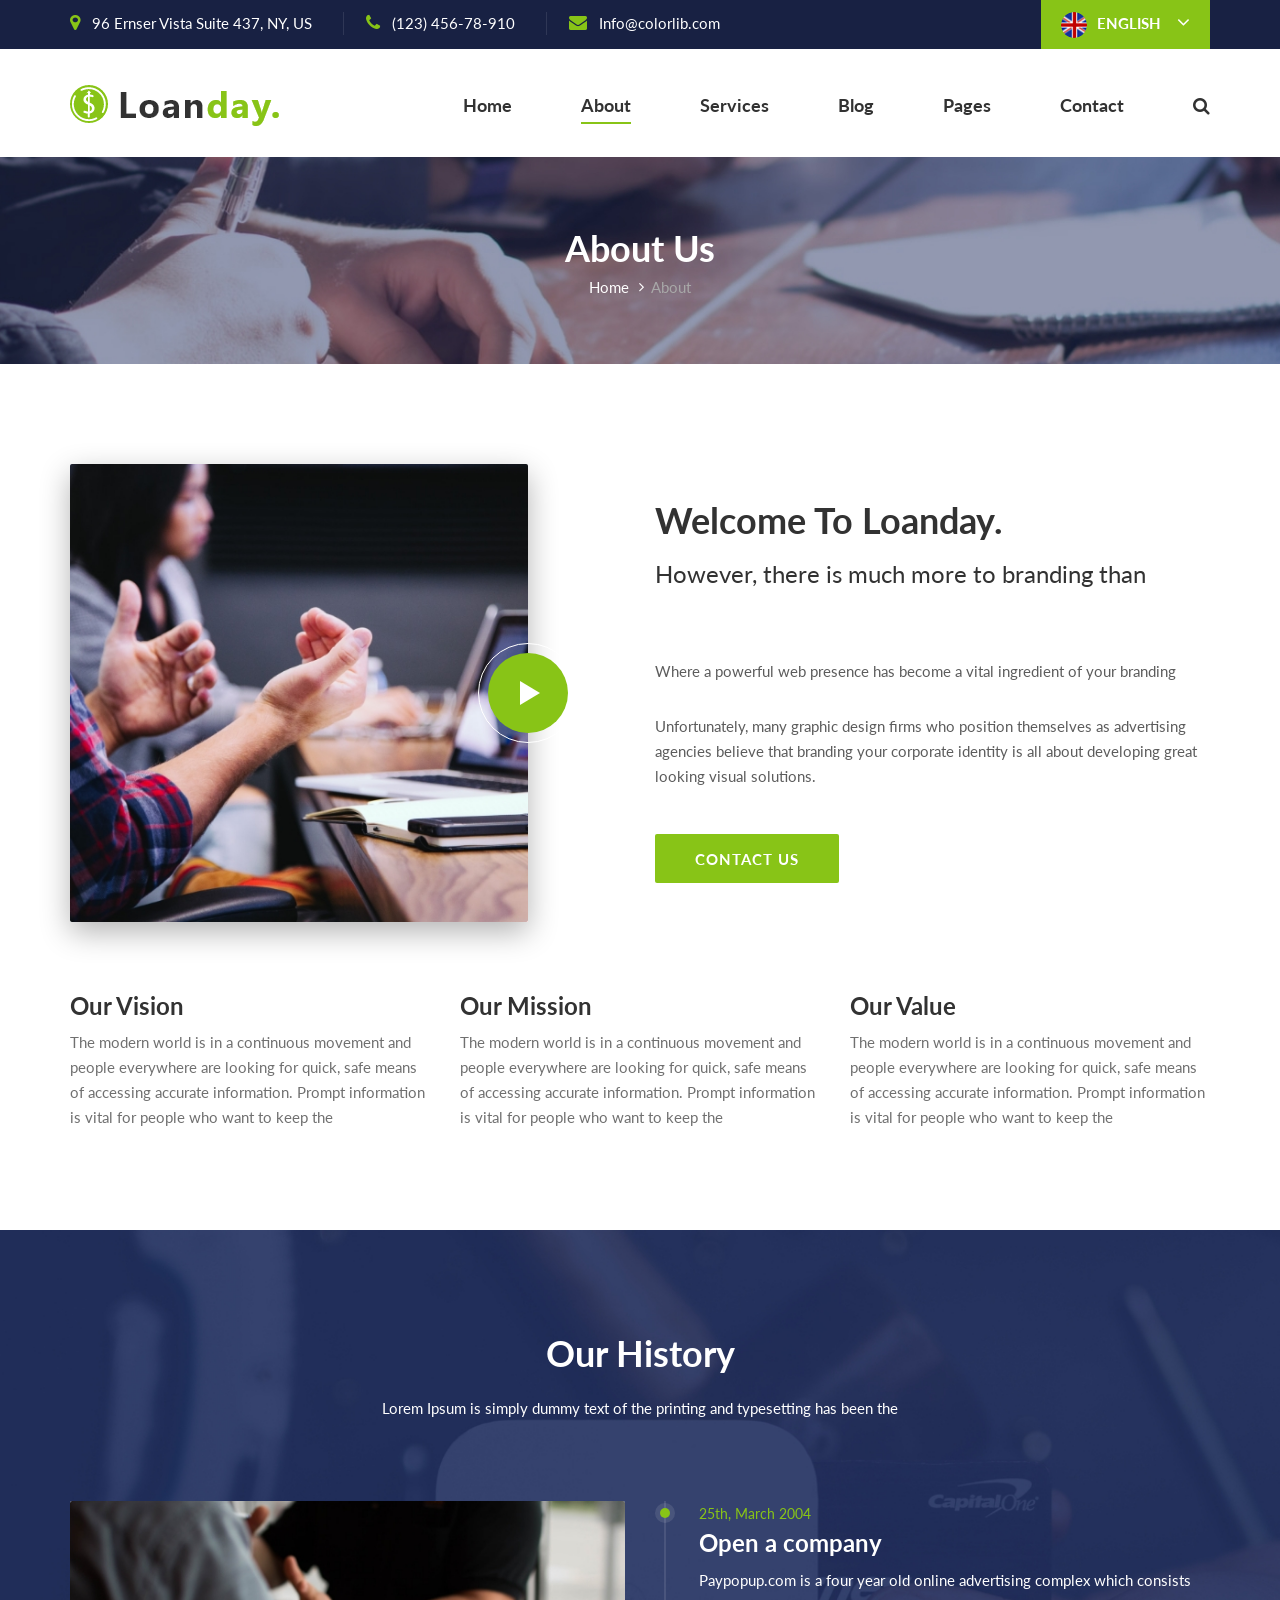
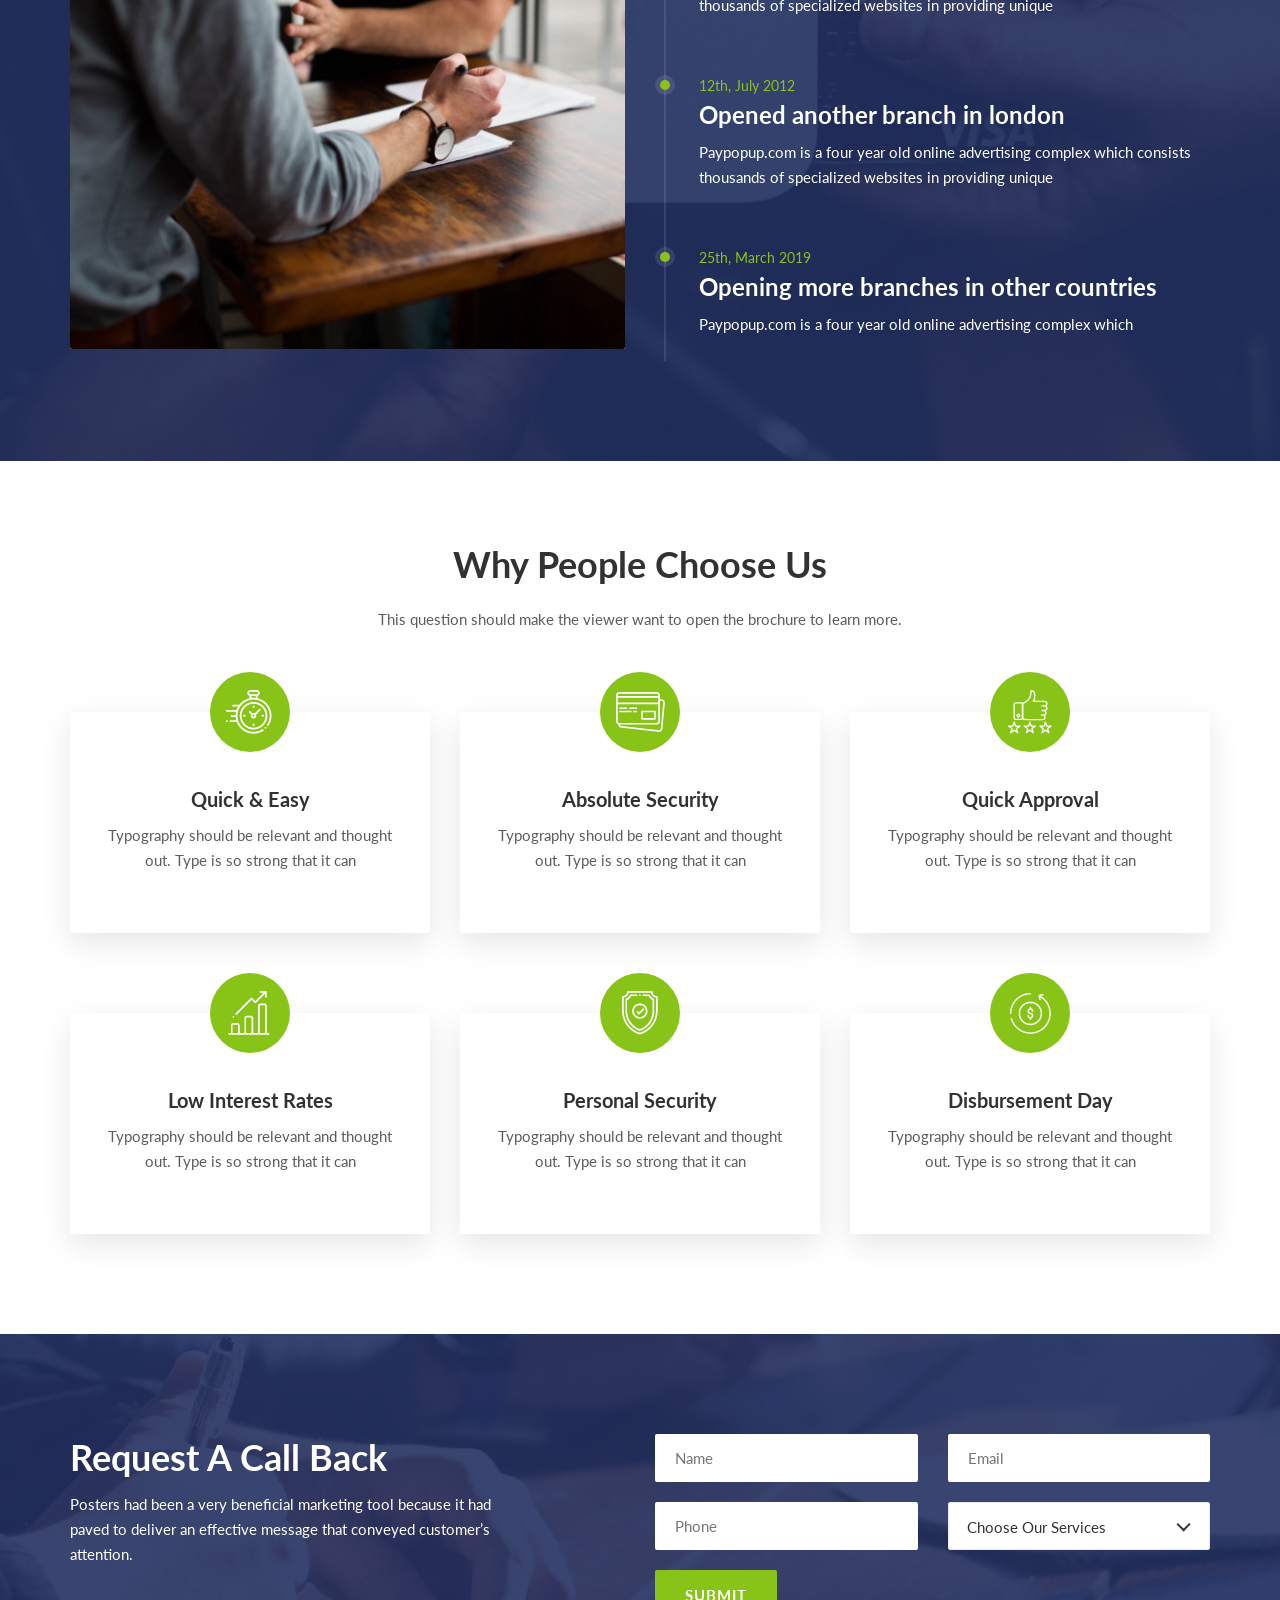
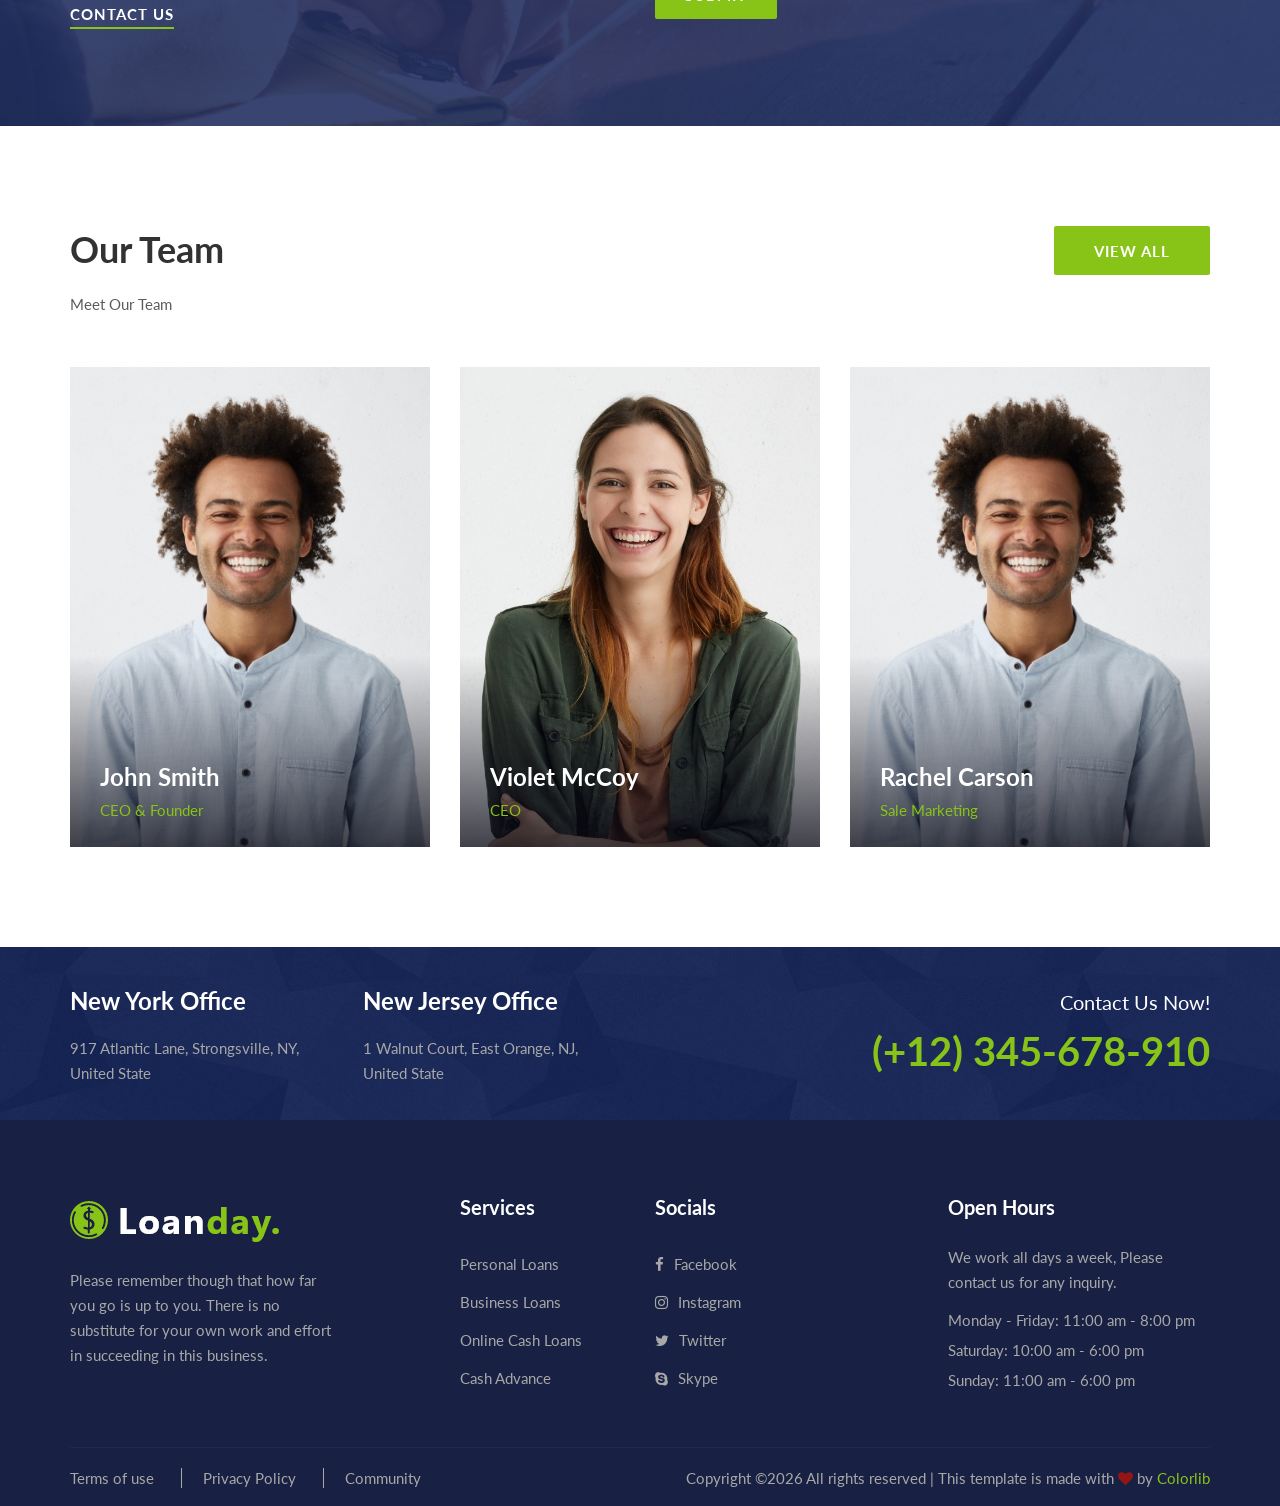
==== about.html @ 4aeb73dc "first commit" ====
<!DOCTYPE html>
<html lang="zxx">

<head>
    <meta charset="UTF-8">
    <meta name="description" content="Loanday Template">
    <meta name="keywords" content="Loanday, unica, creative, html">
    <meta name="viewport" content="width=device-width, initial-scale=1.0">
    <meta http-equiv="X-UA-Compatible" content="ie=edge">
    <title>Loanday | La Brujita</title>

    <!-- Google Font -->
    <link href="https://fonts.googleapis.com/css2?family=Lato:wght@300;400;700;900&display=swap" rel="stylesheet">

    <!-- Css Styles -->
    <link rel="stylesheet" href="css/bootstrap.min.css" type="text/css">
    <link rel="stylesheet" href="css/font-awesome.min.css" type="text/css">
    <link rel="stylesheet" href="css/elegant-icons.css" type="text/css">
    <link rel="stylesheet" href="css/nice-select.css" type="text/css">
    <link rel="stylesheet" href="css/magnific-popup.css" type="text/css">
    <link rel="stylesheet" href="css/jquery-ui.min.css" type="text/css">
    <link rel="stylesheet" href="css/owl.carousel.min.css" type="text/css">
    <link rel="stylesheet" href="css/slicknav.min.css" type="text/css">
    <link rel="stylesheet" href="css/style.css" type="text/css">
</head>

<body>
    <!-- Page Preloder -->
    <div id="preloder">
        <div class="loader"></div>
    </div>

    <!-- Offcanvas Menu Begin -->
    <div class="offcanvas-menu-overlay"></div>
    <div class="offcanvas-menu-wrapper">
        <div class="offcanvas__search">
            <i class="fa fa-search search-switch"></i>
        </div>
        <div class="offcanvas__logo">
            <a href="./index.html"><img src="img/logo.png" alt=""></a>
        </div>
        <nav class="offcanvas__menu mobile-menu">
            <ul>
                <li class="active"><a href="./index.html">Home</a></li>
                <li><a href="./about.html">About</a></li>
                <li><a href="./services.html">Services</a></li>
                <li><a href="./blog.html">Blog</a></li>
                <li><a href="#">Pages</a>
                    <ul class="dropdown">
                        <li><a href="./services.html">Features</a></li>
                        <li><a href="./services-details.html">Services Details</a></li>
                        <li><a href="./blog-details.html">Blog Details</a></li>
                    </ul>
                </li>
                <li><a href="./contact.html">Contact</a></li>
            </ul>
        </nav>
        <div id="mobile-menu-wrap"></div>
        <ul class="offcanvas__widget">
            <li><i class="fa fa-map-marker"></i> 96 Ernser Vista Suite 437, NY, US</li>
            <li><i class="fa fa-phone"></i> (123) 456-78-910</li>
            <li><i class="fa fa-envelope"></i> Info@colorlib.com</li>
        </ul>
        <div class="offcanvas__language">
            <img src="img/flag.png" alt="">
            <span>English</span>
            <i class="fa fa-angle-down"></i>
            <ul>
                <li><a href="#">English</a></li>
                <li><a href="#">Bangla</a></li>
            </ul>
        </div>
    </div>
    <!-- Offcanvas Menu End -->

    <!-- Header Section Begin -->
    <header class="header">
        <div class="header__top">
            <div class="container">
                <div class="row">
                    <div class="col-lg-9">
                        <ul class="header__top__widget">
                            <li><i class="fa fa-map-marker"></i> 96 Ernser Vista Suite 437, NY, US</li>
                            <li><i class="fa fa-phone"></i> (123) 456-78-910</li>
                            <li><i class="fa fa-envelope"></i> Info@colorlib.com</li>
                        </ul>
                    </div>
                    <div class="col-lg-3">
                        <div class="header__top__language">
                            <img src="img/flag.png" alt="">
                            <span>English</span>
                            <i class="fa fa-angle-down"></i>
                            <ul>
                                <li><a href="#">English</a></li>
                                <li><a href="#">Bangla</a></li>
                            </ul>
                        </div>
                    </div>
                </div>
            </div>
        </div>
        <div class="container">
            <div class="row">
                <div class="col-lg-3">
                    <div class="header__logo">
                        <a href="./index.html"><img src="img/logo.png" alt=""></a>
                    </div>
                </div>
                <div class="col-lg-9">
                    <div class="header__nav">
                        <nav class="header__menu">
                            <ul>
                                <li><a href="./index.html">Home</a></li>
                                <li class="active"><a href="./about.html">About</a></li>
                                <li><a href="./services.html">Services</a></li>
                                <li><a href="./blog.html">Blog</a></li>
                                <li><a href="#">Pages</a>
                                    <ul class="dropdown">
                                        <li><a href="./services.html">Features</a></li>
                                        <li><a href="./services-details.html">Services Details</a></li>
                                        <li><a href="./blog-details.html">Blog Details</a></li>
                                    </ul>
                                </li>
                                <li><a href="./contact.html">Contact</a></li>
                            </ul>
                        </nav>
                        <div class="header__search">
                            <i class="fa fa-search search-switch"></i>
                        </div>
                    </div>
                </div>
            </div>
            <div class="canvas__open">
                <span class="fa fa-bars"></span>
            </div>
        </div>
    </header>
    <!-- Header Section End -->

    <!-- Breadcrumb Section Begin -->
    <div class="breadcrumb-option set-bg" data-setbg="img/breadcrumb/breadcrumb-bg.jpg">
        <div class="container">
            <div class="row">
                <div class="col-lg-12 text-center">
                    <div class="breadcrumb__text">
                        <h2>About Us</h2>
                        <div class="breadcrumb__links">
                            <a href="./index.html">Home</a>
                            <span>About</span>
                        </div>
                    </div>
                </div>
            </div>
        </div>
    </div>
    <!-- Breadcrumb Section End -->

    <!-- About Section Begin -->
    <section class="about spad">
        <div class="container">
            <div class="about__content">
                <div class="row">
                    <div class="col-lg-5">
                        <div class="about__img">
                            <img src="img/about/about.jpg" alt="">
                            <a href="https://www.youtube.com/watch?v=RpvAmG1NNN0"
                                class="play-btn video-popup"><img src="img/about/video-play.png" alt=""></a>
                        </div>
                    </div>
                    <div class="col-lg-6 offset-lg-1">
                        <div class="about__text">
                            <h2>Welcome To Loanday.</h2>
                            <h4>However, there is much more to branding than</h4>
                            <p class="first_para">Where a powerful web presence has become a vital ingredient of your
                                branding </p>
                            <p class="last_para">Unfortunately, many graphic design firms who position themselves as
                                advertising agencies believe that branding your corporate identity is all about
                                developing great looking visual solutions.</p>
                            <a href="#" class="primary-btn">Contact Us</a>
                        </div>
                    </div>
                </div>
            </div>
            <div class="row">
                <div class="col-lg-4 col-md-4">
                    <div class="about__item">
                        <h4>Our Vision</h4>
                        <p>The modern world is in a continuous movement and people everywhere are looking for quick,
                            safe means of accessing accurate information. Prompt information is vital for people who
                            want to keep the</p>
                    </div>
                </div>
                <div class="col-lg-4 col-md-4">
                    <div class="about__item">
                        <h4>Our Mission</h4>
                        <p>The modern world is in a continuous movement and people everywhere are looking for quick,
                            safe means of accessing accurate information. Prompt information is vital for people who
                            want to keep the</p>
                    </div>
                </div>
                <div class="col-lg-4 col-md-4">
                    <div class="about__item">
                        <h4>Our Value</h4>
                        <p>The modern world is in a continuous movement and people everywhere are looking for quick,
                            safe means of accessing accurate information. Prompt information is vital for people who
                            want to keep the</p>
                    </div>
                </div>
            </div>
        </div>
    </section>
    <!-- About End -->

    <!-- History Section Begin -->
    <section class="history spad set-bg" data-setbg="img/history/history-bg.jpg">
        <div class="container">
            <div class="row">
                <div class="col-lg-12">
                    <div class="section-title">
                        <h2>Our History</h2>
                        <p>Lorem Ipsum is simply dummy text of the printing and typesetting has been the</p>
                    </div>
                </div>
            </div>
            <div class="row">
                <div class="col-lg-6">
                    <div class="history__img">
                        <img src="img/history/history-img.jpg" alt="">
                    </div>
                </div>
                <div class="col-lg-6">
                    <div class="history__text nice-scroll">
                        <div class="history__item">
                            <div class="history__indicator"></div>
                            <span>25th, March 2004</span>
                            <h4>Open a company</h4>
                            <p>Paypopup.com is a four year old online advertising complex which consists thousands of
                                specialized websites in providing unique</p>
                        </div>
                        <div class="history__item">
                            <div class="history__indicator"></div>
                            <span>12th, July 2012</span>
                            <h4>Opened another branch in london</h4>
                            <p>Paypopup.com is a four year old online advertising complex which consists thousands of
                                specialized websites in providing unique</p>
                        </div>
                        <div class="history__item">
                            <div class="history__indicator"></div>
                            <span>25th, March 2019</span>
                            <h4>Opening more branches in other countries</h4>
                            <p>Paypopup.com is a four year old online advertising complex which</p>
                        </div>
                    </div>
                </div>
            </div>
        </div>
    </section>
    <!-- History Section End -->

    <!-- Choose Section Begin -->
    <section class="choose spad">
        <div class="container">
            <div class="row">
                <div class="col-lg-12">
                    <div class="section-title">
                        <h2>Why People Choose Us</h2>
                        <p>This question should make the viewer want to open the brochure to learn more.</p>
                    </div>
                </div>
            </div>
            <div class="row">
                <div class="col-lg-4 col-md-4 col-sm-6">
                    <div class="choose__item">
                        <img src="img/choose/choose-1.png" alt="">
                        <h5>Quick & Easy</h5>
                        <p>Typography should be relevant and thought out. Type is so strong that it can</p>
                    </div>
                </div>
                <div class="col-lg-4 col-md-4 col-sm-6">
                    <div class="choose__item">
                        <img src="img/choose/choose-2.png" alt="">
                        <h5>Absolute Security</h5>
                        <p>Typography should be relevant and thought out. Type is so strong that it can</p>
                    </div>
                </div>
                <div class="col-lg-4 col-md-4 col-sm-6">
                    <div class="choose__item">
                        <img src="img/choose/choose-3.png" alt="">
                        <h5>Quick Approval</h5>
                        <p>Typography should be relevant and thought out. Type is so strong that it can</p>
                    </div>
                </div>
                <div class="col-lg-4 col-md-4 col-sm-6">
                    <div class="choose__item">
                        <img src="img/choose/choose-4.png" alt="">
                        <h5>Low Interest Rates</h5>
                        <p>Typography should be relevant and thought out. Type is so strong that it can</p>
                    </div>
                </div>
                <div class="col-lg-4 col-md-4 col-sm-6">
                    <div class="choose__item">
                        <img src="img/choose/choose-5.png" alt="">
                        <h5>Personal Security</h5>
                        <p>Typography should be relevant and thought out. Type is so strong that it can</p>
                    </div>
                </div>
                <div class="col-lg-4 col-md-4 col-sm-6">
                    <div class="choose__item">
                        <img src="img/choose/choose-6.png" alt="">
                        <h5>Disbursement Day</h5>
                        <p>Typography should be relevant and thought out. Type is so strong that it can</p>
                    </div>
                </div>
            </div>
        </div>
    </section>
    <!-- Choose Section End -->

    <!-- Call Section Begin -->
    <section class="call spad set-bg" data-setbg="img/call-bg.jpg">
        <div class="container">
            <div class="row">
                <div class="col-lg-5 col-md-6">
                    <div class="call__text">
                        <div class="section-title">
                            <h2>Request A Call Back</h2>
                            <p>Posters had been a very beneficial marketing tool because it had paved to deliver an
                                effective message that conveyed customer’s attention.</p>
                        </div>
                        <a href="#">Contact Us</a>
                    </div>
                </div>
                <div class="col-lg-6 offset-lg-1 col-md-6">
                    <form action="#" class="call__form">
                        <div class="row">
                            <div class="col-lg-6">
                                <input type="text" placeholder="Name">
                            </div>
                            <div class="col-lg-6">
                                <input type="text" placeholder="Email">
                            </div>
                            <div class="col-lg-6">
                                <input type="text" placeholder="Phone">
                            </div>
                            <div class="col-lg-6">
                                <select>
                                    <option value="">Choose Our Services</option>
                                </select>
                            </div>
                        </div>
                        <button type="submit" class="site-btn">Submit</button>
                    </form>
                </div>
            </div>
        </div>
    </section>
    <!-- Call Section End -->

    <!-- Team Section Begin -->
    <section class="team spad">
        <div class="container">
            <div class="row">
                <div class="col-lg-6 col-md-6 col-sm-6">
                    <div class="section-title">
                        <h2>Our Team</h2>
                        <p>Meet Our Team</p>
                    </div>
                </div>
                <div class="col-lg-6 col-md-6 col-sm-6 text-right">
                    <a href="#" class="primary-btn">View All</a>
                </div>
            </div>
            <div class="row">
                <div class="col-lg-4 col-md-6">
                    <div class="team__item set-bg" data-setbg="img/team/team-1.jpg">
                        <div class="team__text">
                            <div class="team__title">
                                <h4>John Smith</h4>
                                <span>CEO & Founder</span>
                            </div>
                            <p>Vestibulum dapibus odio quam, sit amet hendrerit dui ultricies consectetur. Ut viverra
                                porta leo, non tincidunt mauris condimentu eget. Vivamus non turpis elit. Aenean
                                ultricies nisl sit amet.</p>
                            <div class="team__social">
                                <a href="#"><i class="fa fa-facebook"></i></a>
                                <a href="#"><i class="fa fa-twitter"></i></a>
                                <a href="#"><i class="fa fa-instagram"></i></a>
                            </div>
                        </div>
                    </div>
                </div>
                <div class="col-lg-4 col-md-6">
                    <div class="team__item set-bg" data-setbg="img/team/team-2.jpg">
                        <div class="team__text">
                            <div class="team__title">
                                <h4>Violet McCoy</h4>
                                <span>CEO</span>
                            </div>
                            <p>Vestibulum dapibus odio quam, sit amet hendrerit dui ultricies consectetur. Ut viverra
                                porta leo, non tincidunt mauris condimentu eget. Vivamus non turpis elit. Aenean
                                ultricies nisl sit amet.</p>
                            <div class="team__social">
                                <a href="#"><i class="fa fa-facebook"></i></a>
                                <a href="#"><i class="fa fa-twitter"></i></a>
                                <a href="#"><i class="fa fa-instagram"></i></a>
                            </div>
                        </div>
                    </div>
                </div>
                <div class="col-lg-4 col-md-6">
                    <div class="team__item set-bg" data-setbg="img/team/team-1.jpg">
                        <div class="team__text">
                            <div class="team__title">
                                <h4>Rachel Carson</h4>
                                <span>Sale Marketing</span>
                            </div>
                            <p>Vestibulum dapibus odio quam, sit amet hendrerit dui ultricies consectetur. Ut viverra
                                porta leo, non tincidunt mauris condimentu eget. Vivamus non turpis elit. Aenean
                                ultricies nisl sit amet.</p>
                            <div class="team__social">
                                <a href="#"><i class="fa fa-facebook"></i></a>
                                <a href="#"><i class="fa fa-twitter"></i></a>
                                <a href="#"><i class="fa fa-instagram"></i></a>
                            </div>
                        </div>
                    </div>
                </div>
            </div>
        </div>
    </section>
    <!-- Team Section End -->

    <!-- Contact Begin -->
    <div class="contact-widget set-bg" data-setbg="img/contact-widget.jpg">
        <div class="container">
            <div class="row">
                <div class="col-lg-6 col-md-6">
                    <div class="row">
                        <div class="col-lg-6 col-md-6">
                            <div class="contact__widget__item">
                                <h4>New York Office</h4>
                                <p>917 Atlantic Lane, Strongsville, NY, United State</p>
                            </div>
                        </div>
                        <div class="col-lg-6 col-md-6">
                            <div class="contact__widget__item">
                                <h4>New Jersey Office</h4>
                                <p>1 Walnut Court, East Orange, NJ, United State</p>
                            </div>
                        </div>
                    </div>
                </div>
                <div class="col-lg-6 col-md-6">
                    <div class="contact__widget__phone">
                        <span>Contact Us Now!</span>
                        <h2>(+12) 345-678-910</h2>
                    </div>
                </div>
            </div>
        </div>
    </div>
    <!-- Contact End -->

    <!-- Footer Section Begin -->
    <footer class="footer">
        <div class="container">
            <div class="row">
                <div class="col-lg-3 col-md-6 col-sm-6">
                    <div class="footer__about">
                        <div class="footer__logo">
                            <a href="./index.html"><img src="img/footer-logo.png" alt=""></a>
                        </div>
                        <p>Please remember though that how far you go is up to you. There is no substitute for your own
                            work and effort in succeeding in this business.</p>
                    </div>
                </div>
                <div class="col-lg-2 offset-lg-1 col-md-3 col-sm-6">
                    <div class="footer__widget">
                        <h5>Services</h5>
                        <div class="footer__widget">
                            <ul>
                                <li><a href="#">Personal Loans</a></li>
                                <li><a href="#">Business Loans</a></li>
                                <li><a href="#">Online Cash Loans</a></li>
                                <li><a href="#">Cash Advance</a></li>
                            </ul>
                        </div>
                    </div>
                </div>
                <div class="col-lg-2 col-md-3 col-sm-6">
                    <div class="footer__widget">
                        <h5>Socials</h5>
                        <div class="footer__widget footer__widget--social">
                            <ul>
                                <li><a href="#"><i class="fa fa-facebook"></i> Facebook</a></li>
                                <li><a href="#"><i class="fa fa-instagram"></i> Instagram</a></li>
                                <li><a href="#"><i class="fa fa-twitter"></i> Twitter</a></li>
                                <li><a href="#"><i class="fa fa-skype"></i> Skype</a></li>
                            </ul>
                        </div>
                    </div>
                </div>
                <div class="col-lg-3 offset-lg-1 col-md-6 col-sm-6">
                    <div class="footer__widget footer__widget--address">
                        <h5>Open Hours</h5>
                        <p>We work all days a week, Please contact us for any inquiry.</p>
                        <ul>
                            <li>Monday - Friday: 11:00 am - 8:00 pm</li>
                            <li>Saturday: 10:00 am - 6:00 pm</li>
                            <li>Sunday: 11:00 am - 6:00 pm</li>
                        </ul>
                    </div>
                </div>
            </div>
            <div class="footer__copyright">
                <div class="row">
                    <div class="col-lg-6 col-md-6">
                        <ul class="footer__copyright__links">
                            <li><a href="#">Terms of use</a></li>
                            <li><a href="#">Privacy Policy</a></li>
                            <li><a href="#">Community</a></li>
                        </ul>
                    </div>
                    <div class="col-lg-6 col-md-6">
                        <!-- Link back to Colorlib can't be removed. Template is licensed under CC BY 3.0. -->
                        <div class="footer__copyright__text">
                            <p>Copyright &copy;<script>document.write(new Date().getFullYear());</script> All rights reserved | This template is made with <i class="fa fa-heart" aria-hidden="true"></i> by <a href="https://colorlib.com" target="_blank">Colorlib</a></p>
                        </div>
                        <!-- Link back to Colorlib can't be removed. Template is licensed under CC BY 3.0. -->
                    </div>
                </div>
            </div>
        </div>
    </footer>
    <!-- Footer Section End -->

    <!-- Search Begin -->
    <div class="search-model">
        <div class="h-100 d-flex align-items-center justify-content-center">
            <div class="search-close-switch">+</div>
            <form class="search-model-form">
                <input type="text" id="search-input" placeholder="Search here.....">
            </form>
        </div>
    </div>
    <!-- Search End -->

    <!-- Js Plugins -->
    <script src="js/jquery-3.3.1.min.js"></script>
    <script src="js/bootstrap.min.js"></script>
    <script src="js/jquery.nice-select.min.js"></script>
    <script src="js/jquery-ui.min.js"></script>
    <script src="js/jquery.nicescroll.min.js"></script>
    <script src="js/jquery.magnific-popup.min.js"></script>
    <script src="js/jquery.slicknav.js"></script>
    <script src="js/owl.carousel.min.js"></script>
    <script src="js/main.js"></script>
</body>

</html>
---- css/elegant-icons.css ----
@font-face {
	font-family: 'ElegantIcons';
	src:url('../fonts/ElegantIcons.eot');
	src:url('../fonts/ElegantIcons.eot?#iefix') format('embedded-opentype'),
		url('../fonts/ElegantIcons.woff') format('woff'),
		url('../fonts/ElegantIcons.ttf') format('truetype'),
		url('../fonts/ElegantIcons.svg#ElegantIcons') format('svg');
	font-weight: normal;
	font-style: normal;
}

/* Use the following CSS code if you want to use data attributes for inserting your icons */
[data-icon]:before {
	font-family: 'ElegantIcons';
	content: attr(data-icon);
	speak: none;
	font-weight: normal;
	font-variant: normal;
	text-transform: none;
	line-height: 1;
	-webkit-font-smoothing: antialiased;
	-moz-osx-font-smoothing: grayscale;
}

/* Use the following CSS code if you want to have a class per icon */
/*
Instead of a list of all class selectors,
you can use the generic selector below, but it's slower:
[class*="your-class-prefix"] {
*/
.arrow_up, .arrow_down, .arrow_left, .arrow_right, .arrow_left-up, .arrow_right-up, .arrow_right-down, .arrow_left-down, .arrow-up-down, .arrow_up-down_alt, .arrow_left-right_alt, .arrow_left-right, .arrow_expand_alt2, .arrow_expand_alt, .arrow_condense, .arrow_expand, .arrow_move, .arrow_carrot-up, .arrow_carrot-down, .arrow_carrot-left, .arrow_carrot-right, .arrow_carrot-2up, .arrow_carrot-2down, .arrow_carrot-2left, .arrow_carrot-2right, .arrow_carrot-up_alt2, .arrow_carrot-down_alt2, .arrow_carrot-left_alt2, .arrow_carrot-right_alt2, .arrow_carrot-2up_alt2, .arrow_carrot-2down_alt2, .arrow_carrot-2left_alt2, .arrow_carrot-2right_alt2, .arrow_triangle-up, .arrow_triangle-down, .arrow_triangle-left, .arrow_triangle-right, .arrow_triangle-up_alt2, .arrow_triangle-down_alt2, .arrow_triangle-left_alt2, .arrow_triangle-right_alt2, .arrow_back, .icon_minus-06, .icon_plus, .icon_close, .icon_check, .icon_minus_alt2, .icon_plus_alt2, .icon_close_alt2, .icon_check_alt2, .icon_zoom-out_alt, .icon_zoom-in_alt, .icon_search, .icon_box-empty, .icon_box-selected, .icon_minus-box, .icon_plus-box, .icon_box-checked, .icon_circle-empty, .icon_circle-slelected, .icon_stop_alt2, .icon_stop, .icon_pause_alt2, .icon_pause, .icon_menu, .icon_menu-square_alt2, .icon_menu-circle_alt2, .icon_ul, .icon_ol, .icon_adjust-horiz, .icon_adjust-vert, .icon_document_alt, .icon_documents_alt, .icon_pencil, .icon_pencil-edit_alt, .icon_pencil-edit, .icon_folder-alt, .icon_folder-open_alt, .icon_folder-add_alt, .icon_info_alt, .icon_error-oct_alt, .icon_error-circle_alt, .icon_error-triangle_alt, .icon_question_alt2, .icon_question, .icon_comment_alt, .icon_chat_alt, .icon_vol-mute_alt, .icon_volume-low_alt, .icon_volume-high_alt, .icon_quotations, .icon_quotations_alt2, .icon_clock_alt, .icon_lock_alt, .icon_lock-open_alt, .icon_key_alt, .icon_cloud_alt, .icon_cloud-upload_alt, .icon_cloud-download_alt, .icon_image, .icon_images, .icon_lightbulb_alt, .icon_gift_alt, .icon_house_alt, .icon_genius, .icon_mobile, .icon_tablet, .icon_laptop, .icon_desktop, .icon_camera_alt, .icon_mail_alt, .icon_cone_alt, .icon_ribbon_alt, .icon_bag_alt, .icon_creditcard, .icon_cart_alt, .icon_paperclip, .icon_tag_alt, .icon_tags_alt, .icon_trash_alt, .icon_cursor_alt, .icon_mic_alt, .icon_compass_alt, .icon_pin_alt, .icon_pushpin_alt, .icon_map_alt, .icon_drawer_alt, .icon_toolbox_alt, .icon_book_alt, .icon_calendar, .icon_film, .icon_table, .icon_contacts_alt, .icon_headphones, .icon_lifesaver, .icon_piechart, .icon_refresh, .icon_link_alt, .icon_link, .icon_loading, .icon_blocked, .icon_archive_alt, .icon_heart_alt, .icon_star_alt, .icon_star-half_alt, .icon_star, .icon_star-half, .icon_tools, .icon_tool, .icon_cog, .icon_cogs, .arrow_up_alt, .arrow_down_alt, .arrow_left_alt, .arrow_right_alt, .arrow_left-up_alt, .arrow_right-up_alt, .arrow_right-down_alt, .arrow_left-down_alt, .arrow_condense_alt, .arrow_expand_alt3, .arrow_carrot_up_alt, .arrow_carrot-down_alt, .arrow_carrot-left_alt, .arrow_carrot-right_alt, .arrow_carrot-2up_alt, .arrow_carrot-2dwnn_alt, .arrow_carrot-2left_alt, .arrow_carrot-2right_alt, .arrow_triangle-up_alt, .arrow_triangle-down_alt, .arrow_triangle-left_alt, .arrow_triangle-right_alt, .icon_minus_alt, .icon_plus_alt, .icon_close_alt, .icon_check_alt, .icon_zoom-out, .icon_zoom-in, .icon_stop_alt, .icon_menu-square_alt, .icon_menu-circle_alt, .icon_document, .icon_documents, .icon_pencil_alt, .icon_folder, .icon_folder-open, .icon_folder-add, .icon_folder_upload, .icon_folder_download, .icon_info, .icon_error-circle, .icon_error-oct, .icon_error-triangle, .icon_question_alt, .icon_comment, .icon_chat, .icon_vol-mute, .icon_volume-low, .icon_volume-high, .icon_quotations_alt, .icon_clock, .icon_lock, .icon_lock-open, .icon_key, .icon_cloud, .icon_cloud-upload, .icon_cloud-download, .icon_lightbulb, .icon_gift, .icon_house, .icon_camera, .icon_mail, .icon_cone, .icon_ribbon, .icon_bag, .icon_cart, .icon_tag, .icon_tags, .icon_trash, .icon_cursor, .icon_mic, .icon_compass, .icon_pin, .icon_pushpin, .icon_map, .icon_drawer, .icon_toolbox, .icon_book, .icon_contacts, .icon_archive, .icon_heart, .icon_profile, .icon_group, .icon_grid-2x2, .icon_grid-3x3, .icon_music, .icon_pause_alt, .icon_phone, .icon_upload, .icon_download, .social_facebook, .social_twitter, .social_pinterest, .social_googleplus, .social_tumblr, .social_tumbleupon, .social_wordpress, .social_instagram, .social_dribbble, .social_vimeo, .social_linkedin, .social_rss, .social_deviantart, .social_share, .social_myspace, .social_skype, .social_youtube, .social_picassa, .social_googledrive, .social_flickr, .social_blogger, .social_spotify, .social_delicious, .social_facebook_circle, .social_twitter_circle, .social_pinterest_circle, .social_googleplus_circle, .social_tumblr_circle, .social_stumbleupon_circle, .social_wordpress_circle, .social_instagram_circle, .social_dribbble_circle, .social_vimeo_circle, .social_linkedin_circle, .social_rss_circle, .social_deviantart_circle, .social_share_circle, .social_myspace_circle, .social_skype_circle, .social_youtube_circle, .social_picassa_circle, .social_googledrive_alt2, .social_flickr_circle, .social_blogger_circle, .social_spotify_circle, .social_delicious_circle, .social_facebook_square, .social_twitter_square, .social_pinterest_square, .social_googleplus_square, .social_tumblr_square, .social_stumbleupon_square, .social_wordpress_square, .social_instagram_square, .social_dribbble_square, .social_vimeo_square, .social_linkedin_square, .social_rss_square, .social_deviantart_square, .social_share_square, .social_myspace_square, .social_skype_square, .social_youtube_square, .social_picassa_square, .social_googledrive_square, .social_flickr_square, .social_blogger_square, .social_spotify_square, .social_delicious_square, .icon_printer, .icon_calulator, .icon_building, .icon_floppy, .icon_drive, .icon_search-2, .icon_id, .icon_id-2, .icon_puzzle, .icon_like, .icon_dislike, .icon_mug, .icon_currency, .icon_wallet, .icon_pens, .icon_easel, .icon_flowchart, .icon_datareport, .icon_briefcase, .icon_shield, .icon_percent, .icon_globe, .icon_globe-2, .icon_target, .icon_hourglass, .icon_balance, .icon_rook, .icon_printer-alt, .icon_calculator_alt, .icon_building_alt, .icon_floppy_alt, .icon_drive_alt, .icon_search_alt, .icon_id_alt, .icon_id-2_alt, .icon_puzzle_alt, .icon_like_alt, .icon_dislike_alt, .icon_mug_alt, .icon_currency_alt, .icon_wallet_alt, .icon_pens_alt, .icon_easel_alt, .icon_flowchart_alt, .icon_datareport_alt, .icon_briefcase_alt, .icon_shield_alt, .icon_percent_alt, .icon_globe_alt, .icon_clipboard {
	font-family: 'ElegantIcons';
	speak: none;
	font-style: normal;
	font-weight: normal;
	font-variant: normal;
	text-transform: none;
	line-height: 1;
	-webkit-font-smoothing: antialiased;
}
.arrow_up:before {
	content: "\21";
}
.arrow_down:before {
	content: "\22";
}
.arrow_left:before {
	content: "\23";
}
.arrow_right:before {
	content: "\24";
}
.arrow_left-up:before {
	content: "\25";
}
.arrow_right-up:before {
	content: "\26";
}
.arrow_right-down:before {
	content: "\27";
}
.arrow_left-down:before {
	content: "\28";
}
.arrow-up-down:before {
	content: "\29";
}
.arrow_up-down_alt:before {
	content: "\2a";
}
.arrow_left-right_alt:before {
	content: "\2b";
}
.arrow_left-right:before {
	content: "\2c";
}
.arrow_expand_alt2:before {
	content: "\2d";
}
.arrow_expand_alt:before {
	content: "\2e";
}
.arrow_condense:before {
	content: "\2f";
}
.arrow_expand:before {
	content: "\30";
}
.arrow_move:before {
	content: "\31";
}
.arrow_carrot-up:before {
	content: "\32";
}
.arrow_carrot-down:before {
	content: "\33";
}
.arrow_carrot-left:before {
	content: "\34";
}
.arrow_carrot-right:before {
	content: "\35";
}
.arrow_carrot-2up:before {
	content: "\36";
}
.arrow_carrot-2down:before {
	content: "\37";
}
.arrow_carrot-2left:before {
	content: "\38";
}
.arrow_carrot-2right:before {
	content: "\39";
}
.arrow_carrot-up_alt2:before {
	content: "\3a";
}
.arrow_carrot-down_alt2:before {
	content: "\3b";
}
.arrow_carrot-left_alt2:before {
	content: "\3c";
}
.arrow_carrot-right_alt2:before {
	content: "\3d";
}
.arrow_carrot-2up_alt2:before {
	content: "\3e";
}
.arrow_carrot-2down_alt2:before {
	content: "\3f";
}
.arrow_carrot-2left_alt2:before {
	content: "\40";
}
.arrow_carrot-2right_alt2:before {
	content: "\41";
}
.arrow_triangle-up:before {
	content: "\42";
}
.arrow_triangle-down:before {
	content: "\43";
}
.arrow_triangle-left:before {
	content: "\44";
}
.arrow_triangle-right:before {
	content: "\45";
}
.arrow_triangle-up_alt2:before {
	content: "\46";
}
.arrow_triangle-down_alt2:before {
	content: "\47";
}
.arrow_triangle-left_alt2:before {
	content: "\48";
}
.arrow_triangle-right_alt2:before {
	content: "\49";
}
.arrow_back:before {
	content: "\4a";
}
.icon_minus-06:before {
	content: "\4b";
}
.icon_plus:before {
	content: "\4c";
}
.icon_close:before {
	content: "\4d";
}
.icon_check:before {
	content: "\4e";
}
.icon_minus_alt2:before {
	content: "\4f";
}
.icon_plus_alt2:before {
	content: "\50";
}
.icon_close_alt2:before {
	content: "\51";
}
.icon_check_alt2:before {
	content: "\52";
}
.icon_zoom-out_alt:before {
	content: "\53";
}
.icon_zoom-in_alt:before {
	content: "\54";
}
.icon_search:before {
	content: "\55";
}
.icon_box-empty:before {
	content: "\56";
}
.icon_box-selected:before {
	content: "\57";
}
.icon_minus-box:before {
	content: "\58";
}
.icon_plus-box:before {
	content: "\59";
}
.icon_box-checked:before {
	content: "\5a";
}
.icon_circle-empty:before {
	content: "\5b";
}
.icon_circle-slelected:before {
	content: "\5c";
}
.icon_stop_alt2:before {
	content: "\5d";
}
.icon_stop:before {
	content: "\5e";
}
.icon_pause_alt2:before {
	content: "\5f";
}
.icon_pause:before {
	content: "\60";
}
.icon_menu:before {
	content: "\61";
}
.icon_menu-square_alt2:before {
	content: "\62";
}
.icon_menu-circle_alt2:before {
	content: "\63";
}
.icon_ul:before {
	content: "\64";
}
.icon_ol:before {
	content: "\65";
}
.icon_adjust-horiz:before {
	content: "\66";
}
.icon_adjust-vert:before {
	content: "\67";
}
.icon_document_alt:before {
	content: "\68";
}
.icon_documents_alt:before {
	content: "\69";
}
.icon_pencil:before {
	content: "\6a";
}
.icon_pencil-edit_alt:before {
	content: "\6b";
}
.icon_pencil-edit:before {
	content: "\6c";
}
.icon_folder-alt:before {
	content: "\6d";
}
.icon_folder-open_alt:before {
	content: "\6e";
}
.icon_folder-add_alt:before {
	content: "\6f";
}
.icon_info_alt:before {
	content: "\70";
}
.icon_error-oct_alt:before {
	content: "\71";
}
.icon_error-circle_alt:before {
	content: "\72";
}
.icon_error-triangle_alt:before {
	content: "\73";
}
.icon_question_alt2:before {
	content: "\74";
}
.icon_question:before {
	content: "\75";
}
.icon_comment_alt:before {
	content: "\76";
}
.icon_chat_alt:before {
	content: "\77";
}
.icon_vol-mute_alt:before {
	content: "\78";
}
.icon_volume-low_alt:before {
	content: "\79";
}
.icon_volume-high_alt:before {
	content: "\7a";
}
.icon_quotations:before {
	content: "\7b";
}
.icon_quotations_alt2:before {
	content: "\7c";
}
.icon_clock_alt:before {
	content: "\7d";
}
.icon_lock_alt:before {
	content: "\7e";
}
.icon_lock-open_alt:before {
	content: "\e000";
}
.icon_key_alt:before {
	content: "\e001";
}
.icon_cloud_alt:before {
	content: "\e002";
}
.icon_cloud-upload_alt:before {
	content: "\e003";
}
.icon_cloud-download_alt:before {
	content: "\e004";
}
.icon_image:before {
	content: "\e005";
}
.icon_images:before {
	content: "\e006";
}
.icon_lightbulb_alt:before {
	content: "\e007";
}
.icon_gift_alt:before {
	content: "\e008";
}
.icon_house_alt:before {
	content: "\e009";
}
.icon_genius:before {
	content: "\e00a";
}
.icon_mobile:before {
	content: "\e00b";
}
.icon_tablet:before {
	content: "\e00c";
}
.icon_laptop:before {
	content: "\e00d";
}
.icon_desktop:before {
	content: "\e00e";
}
.icon_camera_alt:before {
	content: "\e00f";
}
.icon_mail_alt:before {
	content: "\e010";
}
.icon_cone_alt:before {
	content: "\e011";
}
.icon_ribbon_alt:before {
	content: "\e012";
}
.icon_bag_alt:before {
	content: "\e013";
}
.icon_creditcard:before {
	content: "\e014";
}
.icon_cart_alt:before {
	content: "\e015";
}
.icon_paperclip:before {
	content: "\e016";
}
.icon_tag_alt:before {
	content: "\e017";
}
.icon_tags_alt:before {
	content: "\e018";
}
.icon_trash_alt:before {
	content: "\e019";
}
.icon_cursor_alt:before {
	content: "\e01a";
}
.icon_mic_alt:before {
	content: "\e01b";
}
.icon_compass_alt:before {
	content: "\e01c";
}
.icon_pin_alt:before {
	content: "\e01d";
}
.icon_pushpin_alt:before {
	content: "\e01e";
}
.icon_map_alt:before {
	content: "\e01f";
}
.icon_drawer_alt:before {
	content: "\e020";
}
.icon_toolbox_alt:before {
	content: "\e021";
}
.icon_book_alt:before {
	content: "\e022";
}
.icon_calendar:before {
	content: "\e023";
}
.icon_film:before {
	content: "\e024";
}
.icon_table:before {
	content: "\e025";
}
.icon_contacts_alt:before {
	content: "\e026";
}
.icon_headphones:before {
	content: "\e027";
}
.icon_lifesaver:before {
	content: "\e028";
}
.icon_piechart:before {
	content: "\e029";
}
.icon_refresh:before {
	content: "\e02a";
}
.icon_link_alt:before {
	content: "\e02b";
}
.icon_link:before {
	content: "\e02c";
}
.icon_loading:before {
	content: "\e02d";
}
.icon_blocked:before {
	content: "\e02e";
}
.icon_archive_alt:before {
	content: "\e02f";
}
.icon_heart_alt:before {
	content: "\e030";
}
.icon_star_alt:before {
	content: "\e031";
}
.icon_star-half_alt:before {
	content: "\e032";
}
.icon_star:before {
	content: "\e033";
}
.icon_star-half:before {
	content: "\e034";
}
.icon_tools:before {
	content: "\e035";
}
.icon_tool:before {
	content: "\e036";
}
.icon_cog:before {
	content: "\e037";
}
.icon_cogs:before {
	content: "\e038";
}
.arrow_up_alt:before {
	content: "\e039";
}
.arrow_down_alt:before {
	content: "\e03a";
}
.arrow_left_alt:before {
	content: "\e03b";
}
.arrow_right_alt:before {
	content: "\e03c";
}
.arrow_left-up_alt:before {
	content: "\e03d";
}
.arrow_right-up_alt:before {
	content: "\e03e";
}
.arrow_right-down_alt:before {
	content: "\e03f";
}
.arrow_left-down_alt:before {
	content: "\e040";
}
.arrow_condense_alt:before {
	content: "\e041";
}
.arrow_expand_alt3:before {
	content: "\e042";
}
.arrow_carrot_up_alt:before {
	content: "\e043";
}
.arrow_carrot-down_alt:before {
	content: "\e044";
}
.arrow_carrot-left_alt:before {
	content: "\e045";
}
.arrow_carrot-right_alt:before {
	content: "\e046";
}
.arrow_carrot-2up_alt:before {
	content: "\e047";
}
.arrow_carrot-2dwnn_alt:before {
	content: "\e048";
}
.arrow_carrot-2left_alt:before {
	content: "\e049";
}
.arrow_carrot-2right_alt:before {
	content: "\e04a";
}
.arrow_triangle-up_alt:before {
	content: "\e04b";
}
.arrow_triangle-down_alt:before {
	content: "\e04c";
}
.arrow_triangle-left_alt:before {
	content: "\e04d";
}
.arrow_triangle-right_alt:before {
	content: "\e04e";
}
.icon_minus_alt:before {
	content: "\e04f";
}
.icon_plus_alt:before {
	content: "\e050";
}
.icon_close_alt:before {
	content: "\e051";
}
.icon_check_alt:before {
	content: "\e052";
}
.icon_zoom-out:before {
	content: "\e053";
}
.icon_zoom-in:before {
	content: "\e054";
}
.icon_stop_alt:before {
	content: "\e055";
}
.icon_menu-square_alt:before {
	content: "\e056";
}
.icon_menu-circle_alt:before {
	content: "\e057";
}
.icon_document:before {
	content: "\e058";
}
.icon_documents:before {
	content: "\e059";
}
.icon_pencil_alt:before {
	content: "\e05a";
}
.icon_folder:before {
	content: "\e05b";
}
.icon_folder-open:before {
	content: "\e05c";
}
.icon_folder-add:before {
	content: "\e05d";
}
.icon_folder_upload:before {
	content: "\e05e";
}
.icon_folder_download:before {
	content: "\e05f";
}
.icon_info:before {
	content: "\e060";
}
.icon_error-circle:before {
	content: "\e061";
}
.icon_error-oct:before {
	content: "\e062";
}
.icon_error-triangle:before {
	content: "\e063";
}
.icon_question_alt:before {
	content: "\e064";
}
.icon_comment:before {
	content: "\e065";
}
.icon_chat:before {
	content: "\e066";
}
.icon_vol-mute:before {
	content: "\e067";
}
.icon_volume-low:before {
	content: "\e068";
}
.icon_volume-high:before {
	content: "\e069";
}
.icon_quotations_alt:before {
	content: "\e06a";
}
.icon_clock:before {
	content: "\e06b";
}
.icon_lock:before {
	content: "\e06c";
}
.icon_lock-open:before {
	content: "\e06d";
}
.icon_key:before {
	content: "\e06e";
}
.icon_cloud:before {
	content: "\e06f";
}
.icon_cloud-upload:before {
	content: "\e070";
}
.icon_cloud-download:before {
	content: "\e071";
}
.icon_lightbulb:before {
	content: "\e072";
}
.icon_gift:before {
	content: "\e073";
}
.icon_house:before {
	content: "\e074";
}
.icon_camera:before {
	content: "\e075";
}
.icon_mail:before {
	content: "\e076";
}
.icon_cone:before {
	content: "\e077";
}
.icon_ribbon:before {
	content: "\e078";
}
.icon_bag:before {
	content: "\e079";
}
.icon_cart:before {
	content: "\e07a";
}
.icon_tag:before {
	content: "\e07b";
}
.icon_tags:before {
	content: "\e07c";
}
.icon_trash:before {
	content: "\e07d";
}
.icon_cursor:before {
	content: "\e07e";
}
.icon_mic:before {
	content: "\e07f";
}
.icon_compass:before {
	content: "\e080";
}
.icon_pin:before {
	content: "\e081";
}
.icon_pushpin:before {
	content: "\e082";
}
.icon_map:before {
	content: "\e083";
}
.icon_drawer:before {
	content: "\e084";
}
.icon_toolbox:before {
	content: "\e085";
}
.icon_book:before {
	content: "\e086";
}
.icon_contacts:before {
	content: "\e087";
}
.icon_archive:before {
	content: "\e088";
}
.icon_heart:before {
	content: "\e089";
}
.icon_profile:before {
	content: "\e08a";
}
.icon_group:before {
	content: "\e08b";
}
.icon_grid-2x2:before {
	content: "\e08c";
}
.icon_grid-3x3:before {
	content: "\e08d";
}
.icon_music:before {
	content: "\e08e";
}
.icon_pause_alt:before {
	content: "\e08f";
}
.icon_phone:before {
	content: "\e090";
}
.icon_upload:before {
	content: "\e091";
}
.icon_download:before {
	content: "\e092";
}
.social_facebook:before {
	content: "\e093";
}
.social_twitter:before {
	content: "\e094";
}
.social_pinterest:before {
	content: "\e095";
}
.social_googleplus:before {
	content: "\e096";
}
.social_tumblr:before {
	content: "\e097";
}
.social_tumbleupon:before {
	content: "\e098";
}
.social_wordpress:before {
	content: "\e099";
}
.social_instagram:before {
	content: "\e09a";
}
.social_dribbble:before {
	content: "\e09b";
}
.social_vimeo:before {
	content: "\e09c";
}
.social_linkedin:before {
	content: "\e09d";
}
.social_rss:before {
	content: "\e09e";
}
.social_deviantart:before {
	content: "\e09f";
}
.social_share:before {
	content: "\e0a0";
}
.social_myspace:before {
	content: "\e0a1";
}
.social_skype:before {
	content: "\e0a2";
}
.social_youtube:before {
	content: "\e0a3";
}
.social_picassa:before {
	content: "\e0a4";
}
.social_googledrive:before {
	content: "\e0a5";
}
.social_flickr:before {
	content: "\e0a6";
}
.social_blogger:before {
	content: "\e0a7";
}
.social_spotify:before {
	content: "\e0a8";
}
.social_delicious:before {
	content: "\e0a9";
}
.social_facebook_circle:before {
	content: "\e0aa";
}
.social_twitter_circle:before {
	content: "\e0ab";
}
.social_pinterest_circle:before {
	content: "\e0ac";
}
.social_googleplus_circle:before {
	content: "\e0ad";
}
.social_tumblr_circle:before {
	content: "\e0ae";
}
.social_stumbleupon_circle:before {
	content: "\e0af";
}
.social_wordpress_circle:before {
	content: "\e0b0";
}
.social_instagram_circle:before {
	content: "\e0b1";
}
.social_dribbble_circle:before {
	content: "\e0b2";
}
.social_vimeo_circle:before {
	content: "\e0b3";
}
.social_linkedin_circle:before {
	content: "\e0b4";
}
.social_rss_circle:before {
	content: "\e0b5";
}
.social_deviantart_circle:before {
	content: "\e0b6";
}
.social_share_circle:before {
	content: "\e0b7";
}
.social_myspace_circle:before {
	content: "\e0b8";
}
.social_skype_circle:before {
	content: "\e0b9";
}
.social_youtube_circle:before {
	content: "\e0ba";
}
.social_picassa_circle:before {
	content: "\e0bb";
}
.social_googledrive_alt2:before {
	content: "\e0bc";
}
.social_flickr_circle:before {
	content: "\e0bd";
}
.social_blogger_circle:before {
	content: "\e0be";
}
.social_spotify_circle:before {
	content: "\e0bf";
}
.social_delicious_circle:before {
	content: "\e0c0";
}
.social_facebook_square:before {
	content: "\e0c1";
}
.social_twitter_square:before {
	content: "\e0c2";
}
.social_pinterest_square:before {
	content: "\e0c3";
}
.social_googleplus_square:before {
	content: "\e0c4";
}
.social_tumblr_square:before {
	content: "\e0c5";
}
.social_stumbleupon_square:before {
	content: "\e0c6";
}
.social_wordpress_square:before {
	content: "\e0c7";
}
.social_instagram_square:before {
	content: "\e0c8";
}
.social_dribbble_square:before {
	content: "\e0c9";
}
.social_vimeo_square:before {
	content: "\e0ca";
}
.social_linkedin_square:before {
	content: "\e0cb";
}
.social_rss_square:before {
	content: "\e0cc";
}
.social_deviantart_square:before {
	content: "\e0cd";
}
.social_share_square:before {
	content: "\e0ce";
}
.social_myspace_square:before {
	content: "\e0cf";
}
.social_skype_square:before {
	content: "\e0d0";
}
.social_youtube_square:before {
	content: "\e0d1";
}
.social_picassa_square:before {
	content: "\e0d2";
}
.social_googledrive_square:before {
	content: "\e0d3";
}
.social_flickr_square:before {
	content: "\e0d4";
}
.social_blogger_square:before {
	content: "\e0d5";
}
.social_spotify_square:before {
	content: "\e0d6";
}
.social_delicious_square:before {
	content: "\e0d7";
}
.icon_printer:before {
	content: "\e103";
}
.icon_calulator:before {
	content: "\e0ee";
}
.icon_building:before {
	content: "\e0ef";
}
.icon_floppy:before {
	content: "\e0e8";
}
.icon_drive:before {
	content: "\e0ea";
}
.icon_search-2:before {
	content: "\e101";
}
.icon_id:before {
	content: "\e107";
}
.icon_id-2:before {
	content: "\e108";
}
.icon_puzzle:before {
	content: "\e102";
}
.icon_like:before {
	content: "\e106";
}
.icon_dislike:before {
	content: "\e0eb";
}
.icon_mug:before {
	content: "\e105";
}
.icon_currency:before {
	content: "\e0ed";
}
.icon_wallet:before {
	content: "\e100";
}
.icon_pens:before {
	content: "\e104";
}
.icon_easel:before {
	content: "\e0e9";
}
.icon_flowchart:before {
	content: "\e109";
}
.icon_datareport:before {
	content: "\e0ec";
}
.icon_briefcase:before {
	content: "\e0fe";
}
.icon_shield:before {
	content: "\e0f6";
}
.icon_percent:before {
	content: "\e0fb";
}
.icon_globe:before {
	content: "\e0e2";
}
.icon_globe-2:before {
	content: "\e0e3";
}
.icon_target:before {
	content: "\e0f5";
}
.icon_hourglass:before {
	content: "\e0e1";
}
.icon_balance:before {
	content: "\e0ff";
}
.icon_rook:before {
	content: "\e0f8";
}
.icon_printer-alt:before {
	content: "\e0fa";
}
.icon_calculator_alt:before {
	content: "\e0e7";
}
.icon_building_alt:before {
	content: "\e0fd";
}
.icon_floppy_alt:before {
	content: "\e0e4";
}
.icon_drive_alt:before {
	content: "\e0e5";
}
.icon_search_alt:before {
	content: "\e0f7";
}
.icon_id_alt:before {
	content: "\e0e0";
}
.icon_id-2_alt:before {
	content: "\e0fc";
}
.icon_puzzle_alt:before {
	content: "\e0f9";
}
.icon_like_alt:before {
	content: "\e0dd";
}
.icon_dislike_alt:before {
	content: "\e0f1";
}
.icon_mug_alt:before {
	content: "\e0dc";
}
.icon_currency_alt:before {
	content: "\e0f3";
}
.icon_wallet_alt:before {
	content: "\e0d8";
}
.icon_pens_alt:before {
	content: "\e0db";
}
.icon_easel_alt:before {
	content: "\e0f0";
}
.icon_flowchart_alt:before {
	content: "\e0df";
}
.icon_datareport_alt:before {
	content: "\e0f2";
}
.icon_briefcase_alt:before {
	content: "\e0f4";
}
.icon_shield_alt:before {
	content: "\e0d9";
}
.icon_percent_alt:before {
	content: "\e0da";
}
.icon_globe_alt:before {
	content: "\e0de";
}
.icon_clipboard:before {
	content: "\e0e6";
}


	.glyph {
		float: left;
		text-align: center;
		padding: .75em;
		margin: .4em 1.5em .75em 0;
		width: 6em;
text-shadow: none;
	}
        .glyph_big {
        font-size: 128px;
        color: #59c5dc;
        float: left;
        margin-right: 20px;
        }

        .glyph div { padding-bottom: 10px;}

	.glyph input {
		font-family: consolas, monospace;
		font-size: 12px;
		width: 100%;
		text-align: center;
		border: 0;
		box-shadow: 0 0 0 1px #ccc;
		padding: .2em;
                -moz-border-radius: 5px;
                -webkit-border-radius: 5px;
	}
	.centered {
		margin-left: auto;
		margin-right: auto;
	}
	.glyph .fs1 {
		font-size: 2em;
	}
---- css/nice-select.css ----
.nice-select {
  -webkit-tap-highlight-color: transparent;
  background-color: #fff;
  border-radius: 5px;
  border: solid 1px #e8e8e8;
  box-sizing: border-box;
  clear: both;
  cursor: pointer;
  display: block;
  float: left;
  font-family: inherit;
  font-size: 14px;
  font-weight: normal;
  height: 42px;
  line-height: 40px;
  outline: none;
  padding-left: 18px;
  padding-right: 30px;
  position: relative;
  text-align: left !important;
  -webkit-transition: all 0.2s ease-in-out;
  transition: all 0.2s ease-in-out;
  -webkit-user-select: none;
     -moz-user-select: none;
      -ms-user-select: none;
          user-select: none;
  white-space: nowrap;
  width: auto; }
  .nice-select:hover {
    border-color: #dbdbdb; }
  .nice-select:active, .nice-select.open, .nice-select:focus {
    border-color: #999; }
  .nice-select:after {
    border-bottom: 2px solid #999;
    border-right: 2px solid #999;
    content: '';
    display: block;
    height: 5px;
    margin-top: -4px;
    pointer-events: none;
    position: absolute;
    right: 12px;
    top: 50%;
    -webkit-transform-origin: 66% 66%;
        -ms-transform-origin: 66% 66%;
            transform-origin: 66% 66%;
    -webkit-transform: rotate(45deg);
        -ms-transform: rotate(45deg);
            transform: rotate(45deg);
    -webkit-transition: all 0.15s ease-in-out;
    transition: all 0.15s ease-in-out;
    width: 5px; }
  .nice-select.open:after {
    -webkit-transform: rotate(-135deg);
        -ms-transform: rotate(-135deg);
            transform: rotate(-135deg); }
  .nice-select.open .list {
    opacity: 1;
    pointer-events: auto;
    -webkit-transform: scale(1) translateY(0);
        -ms-transform: scale(1) translateY(0);
            transform: scale(1) translateY(0); }
  .nice-select.disabled {
    border-color: #ededed;
    color: #999;
    pointer-events: none; }
    .nice-select.disabled:after {
      border-color: #cccccc; }
  .nice-select.wide {
    width: 100%; }
    .nice-select.wide .list {
      left: 0 !important;
      right: 0 !important; }
  .nice-select.right {
    float: right; }
    .nice-select.right .list {
      left: auto;
      right: 0; }
  .nice-select.small {
    font-size: 12px;
    height: 36px;
    line-height: 34px; }
    .nice-select.small:after {
      height: 4px;
      width: 4px; }
    .nice-select.small .option {
      line-height: 34px;
      min-height: 34px; }
  .nice-select .list {
    background-color: #fff;
    border-radius: 5px;
    box-shadow: 0 0 0 1px rgba(68, 68, 68, 0.11);
    box-sizing: border-box;
    margin-top: 4px;
    opacity: 0;
    overflow: hidden;
    padding: 0;
    pointer-events: none;
    position: absolute;
    top: 100%;
    left: 0;
    -webkit-transform-origin: 50% 0;
        -ms-transform-origin: 50% 0;
            transform-origin: 50% 0;
    -webkit-transform: scale(0.75) translateY(-21px);
        -ms-transform: scale(0.75) translateY(-21px);
            transform: scale(0.75) translateY(-21px);
    -webkit-transition: all 0.2s cubic-bezier(0.5, 0, 0, 1.25), opacity 0.15s ease-out;
    transition: all 0.2s cubic-bezier(0.5, 0, 0, 1.25), opacity 0.15s ease-out;
    z-index: 9; }
    .nice-select .list:hover .option:not(:hover) {
      background-color: transparent !important; }
  .nice-select .option {
    cursor: pointer;
    font-weight: 400;
    line-height: 40px;
    list-style: none;
    min-height: 40px;
    outline: none;
    padding-left: 18px;
    padding-right: 29px;
    text-align: left;
    -webkit-transition: all 0.2s;
    transition: all 0.2s; }
    .nice-select .option:hover, .nice-select .option.focus, .nice-select .option.selected.focus {
      background-color: #f6f6f6; }
    .nice-select .option.selected {
      font-weight: bold; }
    .nice-select .option.disabled {
      background-color: transparent;
      color: #999;
      cursor: default; }

.no-csspointerevents .nice-select .list {
  display: none; }

.no-csspointerevents .nice-select.open .list {
  display: block; }
---- css/style.css ----
/******************************************************************
  Template Name: Loanday
  Description:  Loanday loan HTML Template
  Author: Colorlib
  Author URI: https://colorlib.com
  Version: 1.0
  Created: Colorlib
******************************************************************/

/*------------------------------------------------------------------
[Table of contents]

1.  Template default CSS
	1.1	Variables
	1.2	Mixins
	1.3	Flexbox
	1.4	Reset
2.  Helper Css
3.  Header Section
4.  Hero Section
5.  Service Section
6.  Loan Service Section
7.  Testimonial Section
8.  Latest Blog Section
9.  Contact
10.  Footer Style
-------------------------------------------------------------------*/

/*----------------------------------------*/

/* Template default CSS
/*----------------------------------------*/

html,
body {
	height: 100%;
	font-family: "Lato", sans-serif;
	-webkit-font-smoothing: antialiased;
}

h1,
h2,
h3,
h4,
h5,
h6 {
	margin: 0;
	color: #111111;
	font-weight: 400;
	font-family: "Lato", sans-serif;
}

h1 {
	font-size: 70px;
}

h2 {
	font-size: 36px;
}

h3 {
	font-size: 30px;
}

h4 {
	font-size: 24px;
}

h5 {
	font-size: 18px;
}

h6 {
	font-size: 16px;
}

p {
	font-size: 15px;
	font-family: "Lato", sans-serif;
	color: #5c5c5c;
	font-weight: 400;
	line-height: 25px;
	margin: 0 0 15px 0;
}

img {
	max-width: 100%;
}

input:focus,
select:focus,
button:focus,
textarea:focus {
	outline: none;
}

a:hover,
a:focus {
	text-decoration: none;
	outline: none;
	color: #ffffff;
}

ul,
ol {
	padding: 0;
	margin: 0;
}

/*---------------------
  Helper CSS
-----------------------*/

.section-title {
	margin-bottom: 80px;
	text-align: center;
}

.section-title h2 {
	font-weight: 700;
	color: #323232;
	line-height: 46px;
	margin-bottom: 20px;
}

.section-title P {
	margin-bottom: 0;
}

.set-bg {
	background-repeat: no-repeat;
	background-size: cover;
	background-position: top center;
}

.spad {
	padding-top: 100px;
	padding-bottom: 100px;
}

.text-white h1,
.text-white h2,
.text-white h3,
.text-white h4,
.text-white h5,
.text-white h6,
.text-white p,
.text-white span,
.text-white li,
.text-white a {
	color: #fff;
}

/* buttons */

.primary-btn {
	display: inline-block;
	font-size: 15px;
	padding: 14px 40px 12px;
	color: #ffffff;
	text-transform: uppercase;
	font-weight: 700;
	background: #88C417;
	border-radius: 2px;
	letter-spacing: 1px;
}

.site-btn {
	font-size: 15px;
	color: #ffffff;
	font-weight: 700;
	text-transform: uppercase;
	display: inline-block;
	padding: 14px 30px 12px;
	background: #88C417;
	border: none;
	letter-spacing: 1px;
	border-radius: 2px;
}

/* Preloder */

#preloder {
	position: fixed;
	width: 100%;
	height: 100%;
	top: 0;
	left: 0;
	z-index: 999999;
	background: #000;
}

.loader {
	width: 40px;
	height: 40px;
	position: absolute;
	top: 50%;
	left: 50%;
	margin-top: -13px;
	margin-left: -13px;
	border-radius: 60px;
	animation: loader 0.8s linear infinite;
	-webkit-animation: loader 0.8s linear infinite;
}

@keyframes loader {
	0% {
		-webkit-transform: rotate(0deg);
		transform: rotate(0deg);
		border: 4px solid #f44336;
		border-left-color: transparent;
	}
	50% {
		-webkit-transform: rotate(180deg);
		transform: rotate(180deg);
		border: 4px solid #673ab7;
		border-left-color: transparent;
	}
	100% {
		-webkit-transform: rotate(360deg);
		transform: rotate(360deg);
		border: 4px solid #f44336;
		border-left-color: transparent;
	}
}

@-webkit-keyframes loader {
	0% {
		-webkit-transform: rotate(0deg);
		border: 4px solid #f44336;
		border-left-color: transparent;
	}
	50% {
		-webkit-transform: rotate(180deg);
		border: 4px solid #673ab7;
		border-left-color: transparent;
	}
	100% {
		-webkit-transform: rotate(360deg);
		border: 4px solid #f44336;
		border-left-color: transparent;
	}
}

.spacial-controls {
	position: fixed;
	width: 111px;
	height: 91px;
	top: 0;
	right: 0;
	z-index: 999;
}

.spacial-controls .search-switch {
	display: block;
	height: 100%;
	padding-top: 30px;
	background: #323232;
	text-align: center;
	cursor: pointer;
}

.search-model {
	display: none;
	position: fixed;
	width: 100%;
	height: 100%;
	left: 0;
	top: 0;
	background: #000;
	z-index: 99999;
}

.search-model-form {
	padding: 0 15px;
}

.search-model-form input {
	width: 500px;
	font-size: 40px;
	border: none;
	border-bottom: 2px solid #333;
	background: 0 0;
	color: #999;
}

.search-close-switch {
	position: absolute;
	width: 50px;
	height: 50px;
	background: #333;
	color: #fff;
	text-align: center;
	border-radius: 50%;
	font-size: 28px;
	line-height: 28px;
	top: 30px;
	cursor: pointer;
	-webkit-transform: rotate(45deg);
	-ms-transform: rotate(45deg);
	transform: rotate(45deg);
	display: -webkit-box;
	display: -ms-flexbox;
	display: flex;
	-webkit-box-align: center;
	-ms-flex-align: center;
	align-items: center;
	-webkit-box-pack: center;
	-ms-flex-pack: center;
	justify-content: center;
}

/*---------------------
  Header
-----------------------*/

.header__top {
	background: #182143;
}

.header__top__widget {
	padding: 11px 0 14px;
}

.header__top__widget li {
	font-size: 15px;
	color: #ffffff;
	display: inline-block;
	margin-right: 50px;
	position: relative;
	list-style: none;
}

.header__top__widget li::after {
	position: absolute;
	right: -32px;
	top: 0;
	width: 1px;
	height: 100%;
	background: rgba(255, 255, 255, 0.1);
	content: "";
}

.header__top__widget li:last-child {
	margin-right: 0;
}

.header__top__widget li:last-child:after {
	display: none;
}

.header__top__widget li i {
	font-size: 18px;
	color: #88C417;
	margin-right: 8px;
}

.header__top__language {
	background: #88C417;
	padding: 11px 20px;
	float: right;
	position: relative;
	cursor: pointer;
}

.header__top__language:hover ul {
	top: 40px;
	opacity: 1;
	visibility: visible;
}

.header__top__language img {
	display: inline-block;
	height: 26px;
	width: 26px;
	border-radius: 50%;
	margin-right: 6px;
}

.header__top__language span {
	font-size: 15px;
	font-weight: 700;
	color: #ffffff;
	text-transform: uppercase;
	display: inline-block;
	margin-right: 12px;
}

.header__top__language i {
	font-size: 20px;
	display: inline-block;
	color: #ffffff;
}

.header__top__language ul {
	position: absolute;
	left: 50px;
	top: 60px;
	width: 100px;
	background: #ffffff;
	opacity: 0;
	visibility: hidden;
	-webkit-box-shadow: 0 0 20px rgba(54, 54, 54, 0.15);
	box-shadow: 0 0 20px rgba(54, 54, 54, 0.15);
	-webkit-transition: all, 0.3s;
	-o-transition: all, 0.3s;
	transition: all, 0.3s;
	z-index: 9;
}

.header__top__language ul li {
	list-style: none;
}

.header__top__language ul li a {
	font-size: 14px;
	color: #252525;
	padding: 5px 5px 5px 15px;
	display: block;
}

.header__logo {
	padding: 30px 0;
}

.header__logo a {
	display: inline-block;
}

.header__nav {
	text-align: right;
	padding: 38px 0 33px;
}

.header__menu {
	display: inline-block;
}

.header__menu ul li {
	list-style: none;
	display: inline-block;
	margin-right: 65px;
	position: relative;
}

.header__menu ul li.active a:after {
	width: 100%;
	opacity: 1;
}

.header__menu ul li:hover a:after {
	width: 100%;
	opacity: 1;
}

.header__menu ul li:hover .dropdown {
	top: 36px;
	opacity: 1;
	visibility: visible;
}

.header__menu ul li .dropdown {
	position: absolute;
	left: 0;
	top: 56px;
	width: 180px;
	background: #323232;
	text-align: left;
	padding: 5px 0;
	z-index: 9;
	opacity: 0;
	visibility: hidden;
	-webkit-transition: all, 0.5s;
	-o-transition: all, 0.5s;
	transition: all, 0.5s;
}

.header__menu ul li .dropdown li {
	display: block;
	margin-right: 0;
}

.header__menu ul li .dropdown li a {
	font-size: 14px;
	color: #ffffff;
	font-weight: 400;
	padding: 10px 20px;
}

.header__menu ul li .dropdown li a:after {
	display: none;
}

.header__menu ul li a {
	font-size: 18px;
	color: #323232;
	font-weight: 700;
	display: block;
	padding: 5px 0;
	position: relative;
}

.header__menu ul li a:after {
	position: absolute;
	left: 0;
	bottom: 0;
	height: 2px;
	width: 0%;
	background: #88C417;
	content: "";
	opacity: 0;
	-webkit-transition: all, 0.5s;
	-o-transition: all, 0.5s;
	transition: all, 0.5s;
}

.header__search {
	display: inline-block;
}

.header__search i {
	font-size: 18px;
	color: #323232;
	cursor: pointer;
}

.offcanvas-menu-wrapper {
	display: none;
}

.canvas__open {
	display: none;
}

/*---------------------
  Hero
-----------------------*/

.hero {
	padding: 170px 0;
}

.hero__text {
	padding-top: 90px;
}

.hero__text h2 {
	font-size: 50px;
	color: #ffffff;
	font-weight: 700;
	line-height: 60px;
	margin-bottom: 65px;
}

.hero__text p {
	color: #ffffff;
	margin-bottom: 60px;
}

.hero__text .primary-btn {
	margin-right: 16px;
}

.hero__text .primary-btn.howit-btn {
	background: #223060;
}

.hero__form {
	background: #ffffff;
	padding: 50px 30px 45px;
	border-radius: 2px;
}

.hero__form h3 {
	color: #323232;
	font-weight: 700;
	text-align: center;
	margin-bottom: 24px;
}

.hero__form form .input-list {
	overflow: hidden;
	margin-right: -20px;
}

.hero__form form .input-list.last .input-list-item {
	margin-bottom: 30px;
}

.hero__form form .input-list .input-list-item {
	width: calc(50% - 20px);
	float: left;
	margin-right: 20px;
	margin-bottom: 20px;
}

.hero__form form .input-list .input-list-item p {
	color: #323232;
	margin-bottom: 12px;
}

.hero__form form .input-list .input-list-item input {
	width: 100%;
	height: 48px;
	border-radius: 2px;
	border: none;
	background: #f6f6f6;
	padding-left: 15px;
}

.hero__form form .input-full-width {
	margin-bottom: 20px;
}

.hero__form form .input-full-width p {
	color: #323232;
	margin-bottom: 12px;
}

.hero__form form .input-full-width input {
	width: 100%;
	height: 48px;
	border-radius: 2px;
	border: none;
	background: #f6f6f6;
	padding-left: 15px;
}

.hero__form form button {
	width: 100%;
}

/*---------------------
  Home About
-----------------------*/

.home__about__text {
	padding-top: 40px;
}

.home__about__text .section-title {
	text-align: left;
	margin-bottom: 60px;
}

.home__about__item {
	margin-bottom: 65px;
}

.home__about__item h4 {
	color: #323232;
	font-weight: 700;
	margin-bottom: 10px;
}

.home__about__item p {
	margin-bottom: 0;
}

.home__about__img img {
	min-width: 100%;
	border-radius: 2px;
}

/*---------------------
  Loan Services
-----------------------*/

.loan-services {
	padding-bottom: 0;
	padding-top: 90px;
	background: #f6f7f9;
}

.loan__services__list {
	margin-left: -15px;
	margin-right: -15px;
	overflow: hidden;
}

.loan__services__item {
	width: 20%;
	float: left;
	height: 480px;
	position: relative;
	overflow: hidden;
	border-radius: 2px;
}

.loan__services__item:hover .loan__services__item__text {
	bottom: 40px;
}

.loan__services__item:hover .loan__services__item__text h4 {
	margin-bottom: 12px;
}

.loan__services__item__text {
	position: absolute;
	left: 0;
	bottom: -150px;
	width: 100%;
	padding: 0 35px;
	-webkit-transition: all, 0.4s;
	-o-transition: all, 0.4s;
	transition: all, 0.4s;
}

.loan__services__item__text h4 {
	font-weight: 700;
	color: #ffffff;
	margin-bottom: 80px;
	-webkit-transition: all, 0.2s;
	-o-transition: all, 0.2s;
	transition: all, 0.2s;
}

.loan__services__item__text h4 span {
	color: #88C417;
}

.loan__services__item__text p {
	color: #ffffff;
	margin-bottom: 25px;
}

.loan__services__item__text a {
	font-size: 12px;
	color: #ffffff;
	font-weight: 900;
	text-transform: uppercase;
	letter-spacing: 1px;
	padding: 4px 0;
	position: relative;
}

.loan__services__item__text a:after {
	position: absolute;
	left: 0;
	bottom: 0;
	height: 2px;
	width: 100%;
	background: #88C417;
	content: "";
}

/*---------------------
  Choose
-----------------------*/

.choose {
	padding-bottom: 20px;
	padding-top: 80px;
}

.choose__item {
	background: #ffffff;
	-webkit-box-shadow: 0px 10px 30px rgba(0, 0, 0, 0.1);
	box-shadow: 0px 10px 30px rgba(0, 0, 0, 0.1);
	border-radius: 2px;
	text-align: center;
	padding: 0 30px 60px;
	margin-bottom: 80px;
}

.choose__item img {
	margin-top: -40px;
}

.choose__item h5 {
	font-size: 20px;
	color: #323232;
	font-weight: 700;
	margin-bottom: 12px;
	margin-top: 35px;
}

.choose__item p {
	margin-bottom: 0;
}

/*---------------------
  Testimonial
-----------------------*/

.testimonial {
	padding-bottom: 260px;
}

.testimonial .section-title {
	margin-bottom: 60px;
}

.testimonial .section-title h2 {
	color: #ffffff;
}

.testimonial .section-title p {
	color: #ffffff;
}

.testimonial__carousel {
	margin-top: -265px;
}

.testimonial__item {
	background: #ffffff;
	-webkit-box-shadow: 0px 10px 15px rgba(0, 0, 0, 0.1);
	box-shadow: 0px 10px 15px rgba(0, 0, 0, 0.1);
	text-align: center;
	border-radius: 2px;
	padding: 0 50px 40px;
}

.testimonial__item img {
	margin-top: -50px;
}

.testimonial__item h5 {
	font-size: 20px;
	color: #323232;
	font-weight: 700;
	margin-top: 20px;
	margin-bottom: 4px;
}

.testimonial__item span {
	display: block;
	font-size: 15px;
	color: #88C417;
	margin-bottom: 25px;
}

.testimonial__item p {
	margin-bottom: 0;
	font-style: italic;
	font-size: 18px;
	line-height: 35px;
}

.testimonial__slider.owl-carousel .col-lg-4 {
	max-width: 100%;
}

.testimonial__slider.owl-carousel .owl-stage-outer {
	padding: 60px 0 30px;
}

.testimonial__slider.owl-carousel .owl-item img {
	display: inline-block;
	width: auto;
}

.testimonial__slider.owl-carousel .owl-dots {
	text-align: center;
	padding-top: 10px;
}

.testimonial__slider.owl-carousel .owl-dots button {
	display: inline-block;
	height: 10px;
	width: 10px;
	background: #818181;
	border-radius: 50%;
	margin-right: 8px;
}

.testimonial__slider.owl-carousel .owl-dots button.active {
	background: #88C417;
}

.testimonial__slider.owl-carousel .owl-dots button:last-child {
	margin-right: 0;
}

/*---------------------
  Counter
-----------------------*/

.counter {
	padding-top: 80px;
	padding-bottom: 60px;
}

.counter__item {
	text-align: center;
	margin-bottom: 30px;
}

.counter__item .counter__number {
	margin-top: 10px;
}

.counter__item .counter__number h2 {
	font-size: 40px;
	color: #323232;
	font-weight: 700;
	display: inline-block;
}

.counter__item .counter__number span {
	font-size: 40px;
	color: #323232;
	font-weight: 700;
	display: inline-block;
}

/*---------------------
  Call
-----------------------*/

.call__text .section-title {
	text-align: left;
	margin-bottom: 35px;
}

.call__text .section-title h2 {
	color: #ffffff;
	margin-bottom: 12px;
}

.call__text .section-title p {
	color: #ffffff;
}

.call__text a {
	font-size: 15px;
	color: #ffffff;
	font-weight: 700;
	text-transform: uppercase;
	letter-spacing: 1px;
	padding: 6px 0;
	position: relative;
}

.call__text a:after {
	position: absolute;
	left: 0;
	bottom: 0;
	height: 2px;
	width: 100%;
	background: #88C417;
	content: "";
}

.call__form input {
	width: 100%;
	height: 48px;
	color: #5C5C5C;
	font-size: 15px;
	padding-left: 20px;
	border: none;
	border-radius: 2px;
	margin-bottom: 20px;
}

.call__form .nice-select {
	float: none;
	width: 100%;
	height: 48px;
	border-radius: 2px;
	line-height: 48px;
	margin-bottom: 20px;
}

.call__form .nice-select span {
	font-size: 15px;
	color: #323232;
}

.call__form .nice-select .list {
	width: 100%;
	margin-top: 0;
	border-radius: 0;
}

.call__form .nice-select:after {
	height: 10px;
	width: 10px;
	border-bottom: 2px solid #323232;
	border-right: 2px solid #323232;
	margin-top: 0;
	right: 22px;
	top: 35%;
}

/*---------------------
  Latest Blog
-----------------------*/

.latest {
	padding-top: 80px;
}

.latest__blog__item {
	border: 1px solid rgba(0, 0, 0, 0.1);
	border-radius: 2px;
	padding: 40px 35px 40px 30px;
	-webkit-transition: all, 0.3s;
	-o-transition: all, 0.3s;
	transition: all, 0.3s;
	margin-bottom: 50px;
}

.latest__blog__item:hover {
	-webkit-box-shadow: 0px 10px 30px rgba(0, 0, 0, 0.1);
	box-shadow: 0px 10px 30px rgba(0, 0, 0, 0.1);
}

.latest__blog__item:hover h5 a {
	color: #88C417;
	text-decoration: underline;
}

.latest__blog__item h5 {
	margin-bottom: 45px;
}

.latest__blog__item h5 a {
	font-size: 20px;
	color: #1a3048;
	font-weight: 700;
	-webkit-transition: all, 0.2s;
	-o-transition: all, 0.2s;
	transition: all, 0.2s;
}

.latest__blog__item p {
	line-height: 23px;
	margin-bottom: 25px;
}

.latest__blog__author .latest__blog__author__pic {
	float: left;
	margin-right: 15px;
}

.latest__blog__author .latest__blog__author__text {
	overflow: hidden;
	padding-top: 5px;
}

.latest__blog__author .latest__blog__author__text h6 {
	color: #88C417;
	font-size: 15px;
	font-weight: 700;
	letter-spacing: 1px;
}

.latest__blog__author .latest__blog__author__text span {
	font-size: 12px;
	color: #777C81;
	letter-spacing: 1px;
}

/*---------------------
  Contact Widget
-----------------------*/

.contact-widget {
	padding-top: 40px;
	padding-bottom: 34px;
}

.contact__widget__item h4 {
	color: #ffffff;
	font-weight: 700;
	margin-bottom: 20px;
}

.contact__widget__item p {
	color: #a8a8a8;
	margin-bottom: 0;
}

.contact__widget__phone {
	text-align: right;
}

.contact__widget__phone span {
	font-size: 20px;
	color: #ffffff;
}

.contact__widget__phone h2 {
	font-size: 40px;
	font-weight: 700;
	color: #88C417;
	margin-top: 10px;
}

/*---------------------
  Footer
-----------------------*/

.footer {
	background: #182143;
	padding-top: 75px;
}

.footer__about {
	margin-bottom: 30px;
}

.footer__about p {
	color: #a8a8a8;
}

.footer__logo {
	margin-bottom: 25px;
}

.footer__logo a {
	display: inline-block;
}

.footer__widget {
	margin-bottom: 30px;
}

.footer__widget.footer__widget--social li a {
	-webkit-transition: all, 0.3s;
	-o-transition: all, 0.3s;
	transition: all, 0.3s;
}

.footer__widget.footer__widget--social li a:hover {
	color: #88C417;
}

.footer__widget.footer__widget--address p {
	margin-bottom: 10px;
}

.footer__widget.footer__widget--address li {
	line-height: 30px;
	font-size: 15px;
	color: #a8a8a8;
}

.footer__widget h5 {
	font-size: 20px;
	font-weight: 700;
	color: #ffffff;
	margin-bottom: 26px;
}

.footer__widget ul li {
	list-style: none;
}

.footer__widget ul li a {
	font-size: 15px;
	color: #a8a8a8;
	line-height: 38px;
}

.footer__widget ul li a i {
	margin-right: 6px;
}

.footer__widget p {
	color: #a8a8a8;
}

.footer__copyright {
	border-top: 1px solid rgba(112, 112, 112, 0.1);
	padding: 18px 0 15px;
	margin-top: 20px;
}

.footer__copyright__links li {
	list-style: none;
	display: inline-block;
	line-height: 20px;
	position: relative;
	margin-right: 45px;
}

.footer__copyright__links li:last-child {
	margin-right: 0;
}

.footer__copyright__links li:last-child::after {
	display: none;
}

.footer__copyright__links li:after {
	position: absolute;
	right: -28px;
	top: 0;
	height: 100%;
	width: 1px;
	background: #a8a8a8;
	content: "";
}

.footer__copyright__links li a {
	font-size: 15px;
	color: #a8a8a8;
}

.footer__copyright__text {
	text-align: right;
}

.footer__copyright__text p {
	color: #a8a8a8;
	margin-bottom: 0;
}

.footer__copyright__text i {
	color: #941515;
}

.footer__copyright__text a {
	color: #88C417;
}

/*---------------------
  Breadcrumb
-----------------------*/

.breadcrumb-option {
	padding: 70px 0 65px;
}

.breadcrumb-option.contact-breadcrumb {
	padding: 70px 0 260px;
}

.breadcrumb-option.contact-breadcrumb h2 {
	margin-bottom: 0;
}

.breadcrumb__text h2 {
	color: #ffffff;
	font-weight: 700;
	margin-bottom: 5px;
}

.breadcrumb__links a {
	font-size: 15px;
	color: #ffffff;
	margin-right: 18px;
	display: inline-block;
	position: relative;
}

.breadcrumb__links a:after {
	position: absolute;
	right: -15px;
	top: 0;
	content: "";
	font-family: "FontAwesome";
}

.breadcrumb__links span {
	font-size: 15px;
	color: #a8a8a8;
	display: inline-block;
}

/*---------------------
  About
-----------------------*/

.about {
	padding-bottom: 70px;
}

.about__content {
	margin-bottom: 70px;
}

.about__img {
	position: relative;
	border-radius: 2px;
	-webkit-box-shadow: 0px 10px 30px rgba(0, 0, 0, 0.3);
	box-shadow: 0px 10px 30px rgba(0, 0, 0, 0.3);
}

.about__img img {
	min-width: 100%;
}

.about__img .play-btn {
	display: inline-block;
	position: absolute;
	right: -50px;
	top: 50%;
	-webkit-transform: translateY(-50px);
	-ms-transform: translateY(-50px);
	transform: translateY(-50px);
}

.about__img .play-btn img {
	min-width: auto;
}

.about__text {
	padding-top: 35px;
}

.about__text h2 {
	color: #323232;
	font-weight: 700;
	margin-bottom: 18px;
}

.about__text h4 {
	color: #323232;
	margin-bottom: 70px;
}

.about__text p.first_para {
	margin-bottom: 30px;
}

.about__text p.last_para {
	margin-bottom: 45px;
}

.about__item {
	margin-bottom: 30px;
}

.about__item h4 {
	color: #323232;
	font-weight: 700;
	margin-bottom: 10px;
}

.about__item p {
	color: #707070;
}

/*---------------------
    History
-----------------------*/

.history .section-title h2 {
	color: #ffffff;
}

.history .section-title p {
	color: #ffffff;
}

.history__img img {
	border-radius: 2px;
	min-width: 100%;
}

.history__text {
	position: relative;
	height: 460px;
	padding-left: 44px;
	padding-right: 15px;
	overflow-y: auto;
}

.history__text:before {
	position: absolute;
	left: 9px;
	top: 0;
	height: 100%;
	width: 2px;
	background: rgba(255, 255, 255, 0.1);
	content: "";
}

.history__item {
	position: relative;
	margin-bottom: 55px;
}

.history__item .history__indicator {
	position: absolute;
	left: -44px;
	top: 2px;
	height: 20px;
	width: 20px;
	background: rgba(255, 255, 255, 0.1);
	content: "";
	border-radius: 50%;
}

.history__item .history__indicator:after {
	position: absolute;
	left: 5px;
	top: 5px;
	height: 10px;
	width: 10px;
	background: #88C417;
	content: "";
	border-radius: 50%;
}

.history__item span {
	font-size: 14px;
	color: #88C417;
}

.history__item h4 {
	color: #ffffff;
	font-weight: 700;
	margin-top: 4px;
	margin-bottom: 10px;
}

.history__item p {
	color: #ffffff;
	margin-bottom: 0;
}

/*---------------------
   Team
-----------------------*/

.team {
	padding-bottom: 70px;
}

.team .section-title {
	text-align: left;
	margin-bottom: 50px;
}

.team__item {
	height: 480px;
	position: relative;
	z-index: 1;
	margin-bottom: 30px;
	overflow: hidden;
}

.team__item:after {
	position: absolute;
	left: 0;
	top: 0;
	height: 100%;
	width: 100%;
	background: rgba(34, 48, 96, 0.8);
	content: "";
	z-index: -1;
	opacity: 0;
	-webkit-transition: all, 0.5s, ease-out, 0.5s;
	-o-transition: all, 0.5s, ease-out, 0.5s;
	transition: all, 0.5s, ease-out, 0.5s;
}

.team__item:hover:after {
	opacity: 1;
}

.team__item:hover .team__text {
	top: 0;
}

.team__item:hover .team__text .team__title {
	border-bottom: 1px solid rgba(183, 183, 183, 0.2);
	padding: 0 0 26px;
	margin-bottom: 26px;
	opacity: 0;
	visibility: hidden;
	position: relative;
	bottom: initial;
	opacity: 1;
	visibility: visible;
}

.team__item:hover .team__text p {
	top: 0;
	opacity: 1;
	visibility: visible;
	-webkit-transition: all 0.5s ease 0.3s;
	-o-transition: all 0.5s ease 0.3s;
	transition: all 0.5s ease 0.3s;
}

.team__item:hover .team__text .team__social {
	opacity: 1;
	visibility: visible;
	bottom: 34px;
	-webkit-transition: all 0.5s ease 0.5s;
	-o-transition: all 0.5s ease 0.5s;
	transition: all 0.5s ease 0.5s;
}

.team__text {
	height: 100%;
	top: 361px;
	position: relative;
	padding: 35px 30px 30px;
	-webkit-transition: 0.5s;
	-o-transition: 0.5s;
	transition: 0.5s;
}

.team__text .team__title {
	border-bottom: 1px solid rgba(183, 183, 183, 0.2);
	padding: 0 0 26px;
	margin-bottom: 26px;
	position: relative;
}

.team__text .team__title h4 {
	color: #ffffff;
	font-weight: 700;
	margin-bottom: 6px;
}

.team__text .team__title span {
	font-size: 15px;
	color: #88C417;
}

.team__text p {
	color: #e4e4e4;
	line-height: 26px;
	opacity: 0;
	visibility: hidden;
	position: relative;
	top: 50px;
	-webkit-transition: all 0.3s;
	-o-transition: all 0.3s;
	transition: all 0.3s;
}

.team__text .team__social {
	position: absolute;
	left: 0;
	width: 100%;
	padding: 0 30px;
	bottom: 0;
	opacity: 0;
	visibility: hidden;
}

.team__text .team__social a {
	display: inline-block;
	font-size: 20px;
	color: #ffffff;
	margin-right: 34px;
	-webkit-transition: all, 0.3s;
	-o-transition: all, 0.3s;
	transition: all, 0.3s;
}

.team__text .team__social a:last-child {
	margin-right: 0;
}

.team__text .team__social a:hover {
	color: #88C417;
}

/*---------------------
  Services
-----------------------*/

.services {
	padding-bottom: 30px;
}

.services__item {
	margin-bottom: 70px;
	-webkit-transition: all, 0.3s;
	-o-transition: all, 0.3s;
	transition: all, 0.3s;
}

.services__item:hover {
	-webkit-box-shadow: 0px 10px 30px rgba(0, 0, 0, 0.1);
	box-shadow: 0px 10px 30px rgba(0, 0, 0, 0.1);
}

.services__item:hover .services__item__text {
	border: 1px solid transparent;
}

.services__item:hover .services__item__text a:after {
	opacity: 1;
}

.services__item__img img {
	border-radius: 5px 5px 0 0;
	min-width: 100%;
}

.services__item__text {
	padding-top: 35px;
	padding-bottom: 30px;
	text-align: center;
	border: 1px solid rgba(112, 112, 112, 0.1);
	border-radius: 0 0 5px 5px;
	-webkit-transition: all, 0.3s;
	-o-transition: all, 0.3s;
	transition: all, 0.3s;
}

.services__item__text h4 {
	color: #323232;
	font-weight: 700;
	margin-bottom: 6px;
}

.services__item__text h4 span {
	color: #88C417;
}

.services__item__text p {
	margin-bottom: 34px;
}

.services__item__text a {
	font-size: 12px;
	color: #323232;
	font-weight: 900;
	text-transform: uppercase;
	letter-spacing: 1px;
	padding: 4px 0;
	position: relative;
}

.services__item__text a:after {
	position: absolute;
	left: 0;
	bottom: 0;
	height: 2px;
	width: 100%;
	background: #88C417;
	content: "";
	-webkit-transition: all, 0.3s;
	-o-transition: all, 0.3s;
	transition: all, 0.3s;
	opacity: 0;
}

/*---------------------
  Services Details
-----------------------*/

.services__details__text {
	margin-bottom: 80px;
}

.services__details__title h2 {
	font-size: 40px;
	color: #323232;
	font-weight: 700;
	margin-bottom: 22px;
}

.services__details__title p {
	font-size: 24px;
	line-height: 38px;
	margin-bottom: 50px;
}

.services__details__more {
	margin-bottom: 30px;
}

.services__details__img {
	margin-bottom: 42px;
}

.services__details__img img {
	min-width: 100%;
	border-radius: 5px;
	margin-bottom: 30px;
}

.services__details__product h2 {
	font-size: 40px;
	color: #323232;
	font-weight: 700;
	margin-bottom: 20px;
}

.services__details__product__item {
	margin-bottom: 55px;
}

.services__details__product__item h4 {
	color: #323232;
	font-weight: 700;
	margin-bottom: 6px;
}

.services__details__product__item h4 span {
	color: #88C417;
}

.services__details__product__item p {
	margin-bottom: 0;
}

.services__details__faq {
	margin-bottom: 75px;
}

.services__details__faq .card {
	border: none;
	border-radius: 0;
	margin-bottom: 20px;
}

.services__details__faq .card .card-heading {
	border-radius: 2px;
}

.services__details__faq .card .card-heading a {
	font-size: 18px;
	color: #323232;
	font-weight: 700;
	padding: 12px 10px 10px 65px;
	display: block;
	background: #f6f6f6;
	cursor: pointer;
	-webkit-transition: 0.3s;
	-o-transition: 0.3s;
	transition: 0.3s;
}

.services__details__faq .card .card-heading.active a {
	background: #223060;
	color: #ffffff;
}

.services__details__faq .card .card-body {
	padding-left: 0;
}

.services__details__faq .card .card-body p {
	color: #323232;
}

.services__details__faq .card-heading a:after,
.services__details__faq .card-heading>a.active[aria-expanded=false]:after {
	content: "K";
	font-size: 24px;
	font-family: "ElegantIcons";
	color: #323232;
	position: absolute;
	left: 30px;
	top: 14px;
	line-height: 20px;
}

.services__details__faq .card-heading.active a:after {
	content: "L";
	font-size: 24px;
	font-family: "ElegantIcons";
	color: #88C417;
	position: absolute;
	left: 30px;
	top: 14px;
	line-height: 20px;
}

.services__details__faq .card-heading a[aria-expanded=true]:after,
.services__details__faq .card-heading>a.active:after {
	content: "L";
	font-size: 24px;
	font-family: "ElegantIcons";
	color: #88C417;
	position: absolute;
	left: 30px;
	top: 14px;
	line-height: 20px;
}

.services__details__calculator h2 {
	color: #323232;
	font-size: 40px;
	font-weight: 700;
	margin-bottom: 35px;
}

.services__details__calculator__item {
	position: relative;
	margin-bottom: 60px;
}

.services__details__calculator__item:last-child {
	margin-bottom: 0;
}

.services__details__calculator__item p {
	font-size: 18px;
	color: #323232;
	margin-bottom: 20px;
}

.services__details__calculator__item .ui-widget.ui-widget-content {
	border: none;
	height: 8px;
	background: #e4e4e4;
	border-radius: 50px;
}

.services__details__calculator__item .ui-slider .ui-slider-range {
	background: #88C417;
}

.services__details__calculator__item .ui-slider .ui-slider-handle {
	height: 16px;
	width: 16px;
	display: inline-block;
	background: #88C417;
	cursor: pointer;
	border: 2px solid #fff;
	border-radius: 50px;
	z-index: 9;
}

.services__details__calculator__item .ui-slider-horizontal .ui-slider-handle {
	top: -4px;
	margin-left: -8px;
}

.services__details__calculator__item .price-input {
	position: absolute;
	right: 0;
	top: -20px;
	z-index: 1;
}

.services__details__calculator__item .price-input.month input {
	text-align: right;
	padding: 0 10px;
}

.services__details__calculator__item .price-input input {
	color: #323232;
	font-weight: 700;
	font-size: 15px;
	height: 50px;
	width: 120px;
	background: transparent;
	border: none;
	text-align: center;
	border: 1px solid #e4e4e4;
	margin-right: -5px;
}

.services__details__calculator__item .price-input span {
	font-size: 15px;
	width: 100px;
	height: 50px;
	text-align: center;
	background: #f6f6f6;
	color: #323232;
	display: inline-block;
	line-height: 50px;
	border: 1px solid #f6f6f6;
	position: relative;
	top: 1px;
}

.services__details__calculator__total {
	margin-top: -19px;
}

.services__details__calculator__total__item {
	background: #f6f6f6;
	padding: 16px 26px 20px 26px;
	margin-bottom: 15px;
}

.services__details__calculator__total__item:last-child {
	margin-bottom: 0;
}

.services__details__calculator__total__item p {
	color: #707070;
	margin-bottom: 5px;
}

.services__details__calculator__total__item h5 {
	font-size: 20px;
	color: #323232;
	font-weight: 700;
}

/*---------------------
  Blog
-----------------------*/

.blog__item {
	margin-bottom: 45px;
}

.blog__item__img img {
	min-width: 100%;
	border-radius: 5px 5px 0 0;
}

.blog__item__text {
	padding-top: 25px;
}

.blog__item__text h3 {
	font-weight: 700;
	margin-bottom: 5px;
}

.blog__item__text h3 a {
	color: #323232;
}

.blog__item__text ul {
	margin-bottom: 22px;
}

.blog__item__text ul li {
	font-size: 15px;
	color: #a8a8a8;
	list-style: none;
	margin-right: 30px;
	display: inline-block;
}

.blog__item__text ul li:last-child {
	margin-right: 0;
}

.blog__item__text ul li i {
	color: #88C417;
}

.blog__item__text p {
	color: #707070;
	margin-bottom: 40px;
}

.blog__item__text .read__more {
	display: inline-block;
	color: #707070;
	font-size: 13px;
	font-weight: 700;
	letter-spacing: 1px;
	text-transform: uppercase;
}

.blog__pagination a {
	font-size: 15px;
	color: #707070;
	display: inline-block;
	padding: 12px 20px 10px;
	border: 1px solid #e4e4e4;
	border-left: none;
	margin-right: -5px;
	-webkit-transition: all, 0.3s;
	-o-transition: all, 0.3s;
	transition: all, 0.3s;
}

.blog__pagination a:first-child {
	border-left: 1px solid #e4e4e4;
}

.blog__pagination a:hover {
	background: #88C417;
	color: #ffffff;
	border-color: #88C417;
}

/*---------------------
  Blog Sidebar
-----------------------*/

.blog__sidebar {
	border: 1px solid rgba(0, 0, 0, 0.1);
	padding: 30px;
}

.blog__sidebar__search {
	margin-bottom: 50px;
}

.blog__sidebar__search h5 {
	font-size: 20px;
	color: #323232;
	font-weight: 700;
	margin-bottom: 20px;
}

.blog__sidebar__search form {
	position: relative;
}

.blog__sidebar__search form input {
	width: 100%;
	height: 43px;
	border-radius: 2px;
	font-size: 15px;
	color: #5c5c5c;
	padding-left: 15px;
	border: 1px solid rgba(0, 0, 0, 0.1);
}

.blog__sidebar__search form input::-webkit-input-placeholder {
	color: #5c5c5c;
}

.blog__sidebar__search form input::-moz-placeholder {
	color: #5c5c5c;
}

.blog__sidebar__search form input:-ms-input-placeholder {
	color: #5c5c5c;
}

.blog__sidebar__search form input::-ms-input-placeholder {
	color: #5c5c5c;
}

.blog__sidebar__search form input::placeholder {
	color: #5c5c5c;
}

.blog__sidebar__search form button {
	font-size: 15px;
	color: #323232;
	background: transparent;
	border: none;
	position: absolute;
	right: 0;
	top: 0;
	height: 100%;
	padding: 0 15px;
}

.blog__sidebar__categories {
	margin-bottom: 35px;
}

.blog__sidebar__categories h5 {
	font-size: 20px;
	color: #323232;
	font-weight: 700;
	margin-bottom: 15px;
}

.blog__sidebar__categories ul li {
	list-style: none;
}

.blog__sidebar__categories ul li a {
	font-size: 15px;
	color: #323232;
	line-height: 36px;
}

.blog__sidebar__categories ul li a span {
	font-weight: 700;
	float: right;
}

.blog__sidebar__recent {
	margin-bottom: 45px;
}

.blog__sidebar__recent h5 {
	font-size: 20px;
	color: #323232;
	font-weight: 700;
	margin-bottom: 20px;
}

.blog__sidebar__recent__item {
	display: block;
	overflow: hidden;
	margin-bottom: 15px;
}

.blog__sidebar__recent__item__pic {
	float: left;
	margin-right: 15px;
}

.blog__sidebar__recent__item__pic img {
	border-radius: 2px;
}

.blog__sidebar__recent__item__text {
	overflow: hidden;
	padding-top: 10px;
}

.blog__sidebar__recent__item__text h6 {
	font-size: 15px;
	color: #323232;
	font-weight: 600;
	margin-bottom: 4px;
}

.blog__sidebar__recent__item__text p {
	font-size: 13px;
	color: #a8a8a8;
	margin-bottom: 0;
}

.blog__sidebar__recent__item__text p i {
	margin-right: 2px;
	color: #88C417;
}

.blog__sidebar__tags {
	margin-bottom: 40px;
}

.blog__sidebar__tags h5 {
	font-size: 20px;
	color: #323232;
	font-weight: 700;
	margin-bottom: 20px;
}

.blog__sidebar__tags a {
	font-size: 11px;
	color: #5c5c5c;
	text-transform: uppercase;
	display: inline-block;
	padding: 6px 15px 4px;
	background: #f2f2f2;
	border-radius: 2px;
	margin-right: 6px;
	margin-bottom: 10px;
}

.blog__sidebar__social h5 {
	font-size: 20px;
	color: #323232;
	font-weight: 700;
	margin-bottom: 20px;
}

.blog__sidebar__social .blog__sidebar__social__links a {
	display: inline-block;
	color: #ffffff;
	font-size: 15px;
	height: 38px;
	width: 38px;
	text-align: center;
	line-height: 38px;
	border-radius: 50%;
	margin-right: 6px;
}

.blog__sidebar__social .blog__sidebar__social__links a:last-child {
	margin-right: 0;
}

.blog__sidebar__social .blog__sidebar__social__links a.facebook {
	background: #344973;
}

.blog__sidebar__social .blog__sidebar__social__links a.twitter {
	background: #2C83AE;
}

.blog__sidebar__social .blog__sidebar__social__links a.google {
	background: #DD4437;
}

.blog__sidebar__social .blog__sidebar__social__links a.skype {
	background: #00AFF0;
}

/*---------------------
  Blog Hero
-----------------------*/

.blog-hero {
	padding: 150px 0 140px;
}

.blog__hero__text .label {
	font-size: 12px;
	display: inline-block;
	font-weight: 700;
	color: #ffffff;
	background: #88C417;
	padding: 4px 18px 3px;
	border-radius: 2px;
	text-transform: uppercase;
}

.blog__hero__text h2 {
	font-size: 44px;
	color: #ffffff;
	font-weight: 700;
	margin-top: 24px;
	margin-bottom: 65px;
}

.blog__hero__text ul li {
	list-style: none;
	display: inline-block;
	font-size: 15px;
	color: #ffffff;
	margin-right: 65px;
}

.blog__hero__text ul li:last-child {
	margin-right: 0;
}

.blog__hero__text ul li i {
	color: #88C417;
	margin-right: 5px;
}

/*---------------------
  Blog Details
-----------------------*/

.blog__details__title {
	margin-bottom: 45px;
}

.blog__details__title p {
	font-size: 18px;
	color: #707070;
	line-height: 30px;
}

.blog__details__title p.first-para {
	margin-bottom: 45px;
}

.blog__details__title p .letter-cap:first-child {
	font-size: 64px;
	font-weight: 700;
	color: #323232;
	padding-right: 30px;
	float: left;
	line-height: 52px;
}

.blog__details__quote {
	text-align: center;
	border: 1px solid #d8d8d8;
	border-radius: 5px;
	padding: 35px 35px 30px;
	margin-bottom: 40px;
}

.blog__details__quote p {
	font-size: 20px;
	color: #323232;
	line-height: 32px;
	font-style: italic;
	margin-bottom: 38px;
}

.blog__details__quote h6 {
	color: #88C417;
	font-weight: 700;
}

.blog__details__text {
	margin-bottom: 65px;
}

.blog__details__text h4 {
	color: #323232;
	font-weight: 700;
	margin-bottom: 15px;
}

.blog__details__text p {
	font-size: 18px;
	color: #707070;
	line-height: 30px;
}

.blog__details__text p.first-para {
	margin-bottom: 35px;
}

.blog__details__slider {
	margin-bottom: 45px;
}

.blog__details__slider.owl-carousel .owl-nav button {
	display: inline-block;
	height: 40px;
	width: 40px;
	background: #ffffff;
	color: #323232;
	line-height: 40px;
	text-align: center;
	border-radius: 2px;
	position: absolute;
	left: 75px;
	top: 50%;
	-webkit-transform: translateY(-20px);
	-ms-transform: translateY(-20px);
	transform: translateY(-20px);
}

.blog__details__slider.owl-carousel .owl-nav button.owl-next {
	left: auto;
	right: 75px;
}

.blog__details__slider.owl-carousel .owl-nav button:hover {
	background: #88C417;
	color: #ffffff;
}

.blog__details__slider__img {
	height: 700px;
}

.blog__details__tag__share {
	border-bottom: 1px solid rgba(0, 0, 0, 0.1);
	padding-bottom: 10px;
	margin-bottom: 40px;
}

.blog__details__tag span {
	font-size: 18px;
	color: #323232;
	font-weight: 700;
	margin-right: 10px;
}

.blog__details__tag a {
	font-size: 11px;
	color: #5c5c5c;
	text-transform: uppercase;
	display: inline-block;
	background: #f2f2f2;
	padding: 5px 20px 3px 15px;
	border-radius: 2px;
	margin-right: 6px;
	margin-bottom: 10px;
}

.blog__details__tag a:last-child {
	margin-right: 0;
}

.blog__details__share {
	text-align: right;
}

.blog__details__share span {
	font-size: 18px;
	color: #323232;
	font-weight: 700;
	margin-right: 15px;
}

.blog__details__share a {
	display: inline-block;
	color: #707070;
	margin-right: 18px;
}

.blog__details__share a:last-child {
	margin-right: 0;
}

.blog__details__control__btn {
	padding: 0 15px;
	margin-bottom: 80px;
}

.blog__details__control__btn .blog__previous__btn {
	display: block;
	font-size: 15px;
	font-weight: 700;
	color: #323232;
	line-height: 25px;
	position: relative;
	padding: 30px 40px 25px 65px;
	background: #fbfafa;
	border-right: 1px solid rgba(0, 0, 0, 0.1);
}

.blog__details__control__btn .blog__previous__btn span {
	font-size: 30px;
	position: absolute;
	left: 25px;
	top: 41px;
}

.blog__details__control__btn .blog__next__btn {
	display: block;
	font-size: 15px;
	font-weight: 700;
	color: #323232;
	line-height: 25px;
	position: relative;
	padding: 30px 65px 25px 40px;
	background: #fbfafa;
	text-align: right;
}

.blog__details__control__btn .blog__next__btn span {
	font-size: 30px;
	position: absolute;
	right: 25px;
	top: 41px;
}

.blog__details__comment h4 {
	color: #323232;
	font-weight: 700;
	margin-bottom: 45px;
}

.blog__details__comment__item {
	margin-bottom: 40px;
}

.blog__details__comment__item.reply__large .blog__details__comment__item__text:after {
	height: 265px;
}

.blog__details__comment__item.reply__item {
	padding-left: 140px;
}

.blog__details__comment__item.reply__item .blog__details__comment__item__text {
	padding-left: 0;
}

.blog__details__comment__item.reply__item .blog__details__comment__item__text:after {
	display: none;
}

.blog__details__comment__item__img {
	float: left;
	margin-right: 30px;
}

.blog__details__comment__item__img img {
	border-radius: 2px;
}

.blog__details__comment__item__text {
	display: table;
	padding-left: 30px;
	position: relative;
}

.blog__details__comment__item__text:after {
	position: absolute;
	left: 0;
	top: 0;
	height: 100%;
	width: 1px;
	background: rgba(0, 0, 0, 0.1);
	content: "";
}

.blog__details__comment__item__text span {
	font-size: 13px;
	color: #88C417;
}

.blog__details__comment__item__text h6 {
	color: #323232;
	font-weight: 700;
	margin-top: 5px;
	margin-bottom: 6px;
}

.blog__details__comment__item__text p {
	color: #828282;
	margin-bottom: 35px;
}

.blog__details__comment__item__text a {
	font-size: 12px;
	color: #828282;
	font-weight: 700;
	display: inline-block;
	padding: 4px 25px 2px;
	border-radius: 2px;
	border: 1px solid rgba(0, 0, 0, 0.1);
	margin-right: 8px;
	background: transparent;
}

.blog__details__comment__item__text a.reply {
	background: #88C417;
	border-color: #88C417;
	color: #ffffff;
}

.blog__details__comment__form h4 {
	color: #323232;
	font-weight: 700;
	margin-bottom: 45px;
}

.blog__details__comment__form form input {
	width: 100%;
	height: 50px;
	border: 1px solid rgba(0, 0, 0, 0.1);
	border-radius: 1px;
	font-size: 15px;
	padding-left: 20px;
	color: #707070;
	margin-bottom: 20px;
}

.blog__details__comment__form form input::-webkit-input-placeholder {
	color: #707070;
}

.blog__details__comment__form form input::-moz-placeholder {
	color: #707070;
}

.blog__details__comment__form form input:-ms-input-placeholder {
	color: #707070;
}

.blog__details__comment__form form input::-ms-input-placeholder {
	color: #707070;
}

.blog__details__comment__form form input::placeholder {
	color: #707070;
}

.blog__details__comment__form form .input-list {
	margin-right: -20px;
}

.blog__details__comment__form form .input-list input {
	width: calc(50% - 20px);
	float: left;
	margin-right: 20px;
}

.blog__details__comment__form form textarea {
	width: 100%;
	height: 120px;
	border: 1px solid rgba(0, 0, 0, 0.1);
	border-radius: 1px;
	font-size: 15px;
	padding-left: 20px;
	padding-top: 12px;
	color: #707070;
	margin-bottom: 34px;
	resize: none;
}

.blog__details__comment__form form textarea::-webkit-input-placeholder {
	color: #707070;
}

.blog__details__comment__form form textarea::-moz-placeholder {
	color: #707070;
}

.blog__details__comment__form form textarea:-ms-input-placeholder {
	color: #707070;
}

.blog__details__comment__form form textarea::-ms-input-placeholder {
	color: #707070;
}

.blog__details__comment__form form textarea::placeholder {
	color: #707070;
}

/*---------------------
  Contact
-----------------------*/

.contact {
	padding-top: 0;
	padding-bottom: 70px;
}

.contact__form {
	margin-top: -180px;
	margin-bottom: 80px;
}

.contact__form__text {
	padding: 70px;
	-webkit-box-shadow: 0px 10px 30px rgba(0, 0, 0, 0.1);
	box-shadow: 0px 10px 30px rgba(0, 0, 0, 0.1);
	background: #ffffff;
}

.contact__form__text .contact__form__title {
	margin-bottom: 34px;
}

.contact__form__text .contact__form__title h2 {
	font-size: 40px;
	color: #323232;
	font-weight: 700;
	margin-bottom: 5px;
}

.contact__form__text form input {
	width: 100%;
	height: 50px;
	border: 1px solid #ebebeb;
	border-radius: 2px;
	font-size: 13px;
	padding-left: 20px;
	color: #707070;
	margin-bottom: 20px;
}

.contact__form__text form input::-webkit-input-placeholder {
	color: #707070;
}

.contact__form__text form input::-moz-placeholder {
	color: #707070;
}

.contact__form__text form input:-ms-input-placeholder {
	color: #707070;
}

.contact__form__text form input::-ms-input-placeholder {
	color: #707070;
}

.contact__form__text form input::placeholder {
	color: #707070;
}

.contact__form__text form .input-list {
	margin-right: -20px;
}

.contact__form__text form .input-list input {
	width: calc(50% - 20px);
	float: left;
	margin-right: 20px;
}

.contact__form__text form textarea {
	width: 100%;
	height: 120px;
	border: 1px solid #ebebeb;
	border-radius: 2px;
	font-size: 13px;
	padding-left: 20px;
	padding-top: 12px;
	color: #707070;
	margin-bottom: 24px;
	resize: none;
}

.contact__form__text form textarea::-webkit-input-placeholder {
	color: #707070;
}

.contact__form__text form textarea::-moz-placeholder {
	color: #707070;
}

.contact__form__text form textarea:-ms-input-placeholder {
	color: #707070;
}

.contact__form__text form textarea::-ms-input-placeholder {
	color: #707070;
}

.contact__form__text form textarea::placeholder {
	color: #707070;
}

.contact__address__item {
	margin-bottom: 30px;
	text-align: center;
}

.contact__address__item h4 {
	color: #323232;
	font-weight: 700;
	margin-bottom: 25px;
}

.contact__address__item ul {
	display: inline-block;
}

.contact__address__item ul li {
	list-style: none;
	line-height: 25px;
	font-size: 15px;
	color: #5c5c5c;
	margin-bottom: 12px;
	position: relative;
	padding-left: 30px;
	text-align: left;
}

.contact__address__item ul li:last-child {
	margin-bottom: 0;
}

.contact__address__item ul li i {
	color: #88C417;
	font-size: 18px;
	position: absolute;
	left: 0;
	top: 4px;
}

/*--------------------------------- Responsive Media Quaries -----------------------------*/

@media only screen and (min-width: 1200px) {
	.container {
		max-width: 1170px;
	}
}

/* Medium Device = 1200px */

@media only screen and (min-width: 992px) and (max-width: 1199px) {
	.hero__text .primary-btn {
		margin-right: 15px;
		padding: 14px 30px 12px;
	}
	.header__menu ul li {
		margin-right: 40px;
	}
	.loan__services__item__text {
		bottom: -175px;
	}
}

/* Tablet Device = 768px */

@media only screen and (min-width: 768px) and (max-width: 991px) {
	.hero__text {
		padding-top: 0;
		padding-bottom: 50px;
	}
	.home__about__text {
		padding-top: 0;
		margin-bottom: 40px;
	}
	.loan__services__item {
		width: 33.33%;
	}
	.call__text {
		margin-bottom: 40px;
	}
	.about__img .play-btn {
		left: 50%;
		-webkit-transform: translate(-50px, -50px);
		-ms-transform: translate(-50px, -50px);
		transform: translate(-50px, -50px);
	}
	.history__img {
		margin-bottom: 40px;
	}
	.footer__copyright__links li {
		margin-right: 30px;
	}
	.footer__copyright__links li:after {
		right: -20px;
	}
	.header .container {
		position: relative;
	}
	.canvas__open {
		display: block;
		font-size: 22px;
		color: #323232;
		height: 35px;
		width: 35px;
		line-height: 35px;
		text-align: center;
		border: 1px solid #323232;
		border-radius: 2px;
		cursor: pointer;
		position: absolute;
		right: 15px;
		top: 35px;
	}
	.offcanvas-menu-overlay {
		position: fixed;
		left: 0;
		top: 0;
		height: 100%;
		width: 100%;
		background: rgba(0, 0, 0, 0.6);
		z-index: 98;
		content: "";
		visibility: hidden;
		-webkit-transition: all, 0.5s;
		-o-transition: all, 0.5s;
		transition: all, 0.5s;
	}
	.offcanvas-menu-overlay.active {
		visibility: visible;
	}
	.offcanvas-menu-wrapper {
		position: fixed;
		left: -300px;
		top: 0;
		height: 100%;
		width: 300px;
		background: #ffffff;
		padding: 40px 40px 30px 30px;
		z-index: 99;
		overflow-y: auto;
		opacity: 0;
		display: block;
		-webkit-transition: all, 0.5s;
		-o-transition: all, 0.5s;
		transition: all, 0.5s;
	}
	.offcanvas-menu-wrapper.active {
		left: 0;
		opacity: 1;
	}
	.offcanvas__logo {
		margin-bottom: 20px;
	}
	.offcanvas__logo a {
		display: inline-block;
	}
	.offcanvas__menu {
		display: none;
	}
	.slicknav_menu {
		background: transparent;
		padding: 0;
		margin-bottom: 20px;
	}
	.slicknav_btn {
		display: none;
	}
	.slicknav_nav {
		display: block !important;
	}
	.slicknav_nav ul {
		margin: 0;
		padding: 5px 0;
	}
	.slicknav_nav .slicknav_row,
	.slicknav_nav a {
		padding: 10px 0;
		margin: 0;
		color: #323232;
		font-weight: 600;
		border-bottom: 1px solid #323232;
	}
	.slicknav_nav .slicknav_item a,
	.slicknav_nav .slicknav_parent-link a {
		border-bottom: none;
	}
	.slicknav_nav a:hover {
		border-radius: 0;
		background: transparent;
		color: #323232;
	}
	.slicknav_nav .slicknav_row:hover {
		border-radius: 0;
		background: transparent;
		color: #323232;
	}
	.offcanvas__search {
		margin-bottom: 25px;
		text-align: center;
	}
	.offcanvas__search i {
		font-size: 18px;
		color: #323232;
		cursor: pointer;
	}
	.offcanvas__widget {
		margin-bottom: 30px;
	}
	.offcanvas__widget li {
		font-size: 15px;
		color: #323232;
		list-style: none;
		line-height: 30px;
		font-weight: 600;
	}
	.offcanvas__widget li i {
		font-size: 18px;
		color: #88C417;
		margin-right: 8px;
	}
	.offcanvas__language {
		background: #88C417;
		padding: 11px 20px;
		display: inline-block;
		float: none;
		position: relative;
		cursor: pointer;
	}
	.offcanvas__language:hover ul {
		top: 40px;
		opacity: 1;
		visibility: visible;
	}
	.offcanvas__language img {
		display: inline-block;
		height: 26px;
		width: 26px;
		border-radius: 50%;
		margin-right: 6px;
	}
	.offcanvas__language span {
		font-size: 15px;
		font-weight: 700;
		color: #ffffff;
		text-transform: uppercase;
		display: inline-block;
		margin-right: 12px;
	}
	.offcanvas__language i {
		font-size: 20px;
		display: inline-block;
		color: #ffffff;
	}
	.offcanvas__language ul {
		position: absolute;
		left: 50px;
		top: 60px;
		width: 100px;
		background: #ffffff;
		opacity: 0;
		visibility: hidden;
		-webkit-transition: all, 0.3s;
		-o-transition: all, 0.3s;
		transition: all, 0.3s;
		z-index: 9;
	}
	.offcanvas__language ul li {
		list-style: none;
	}
	.offcanvas__language ul li a {
		font-size: 14px;
		color: #252525;
		padding: 5px 5px 5px 15px;
		display: block;
	}
	.header__top {
		display: none;
	}
	.header__nav {
		display: none;
	}
}

/* Wide Mobile = 480px */

@media only screen and (max-width: 767px) {
	.hero__text {
		padding-top: 0;
		padding-bottom: 50px;
	}
	.home__about__text {
		padding-top: 0;
		margin-bottom: 40px;
	}
	.call__text {
		margin-bottom: 40px;
	}
	.about__img .play-btn {
		left: 50%;
		-webkit-transform: translate(-50px, -50px);
		-ms-transform: translate(-50px, -50px);
		transform: translate(-50px, -50px);
	}
	.history__img {
		margin-bottom: 40px;
	}
	.loan__services__item {
		width: 50%;
	}
	.contact__widget__phone {
		text-align: left;
	}
	.contact__widget__item {
		margin-bottom: 30px;
	}
	.footer__copyright__links {
		text-align: center;
		margin-bottom: 20px;
	}
	.footer__copyright__text {
		text-align: center;
	}
	.team .text-right {
		text-align: left !important;
	}
	.team .section-title {
		margin-bottom: 30px;
	}
	.team .primary-btn {
		margin-bottom: 30px;
	}
	.services__details__calculator__total {
		margin-top: 0;
		padding-top: 40px;
	}
	.services__details__calculator h2 {
		margin-bottom: 50px;
	}
	.blog__sidebar {
		margin-top: 40px;
	}
	.blog__details__share {
		text-align: left;
		margin-top: 15px;
	}
	.blog__details__comment__form form .input-list {
		margin-right: 0;
	}
	.blog__details__comment__form form .input-list input {
		width: 100%;
		float: n;
		margin-right: 0;
	}
	.contact__form__text form .input-list {
		margin-right: 0;
	}
	.contact__form__text form .input-list input {
		width: 100%;
		float: none;
		margin-right: 0;
	}
	.header .container {
		position: relative;
	}
	.canvas__open {
		display: block;
		font-size: 22px;
		color: #323232;
		height: 35px;
		width: 35px;
		line-height: 35px;
		text-align: center;
		border: 1px solid #323232;
		border-radius: 2px;
		cursor: pointer;
		position: absolute;
		right: 15px;
		top: 35px;
	}
	.offcanvas-menu-overlay {
		position: fixed;
		left: 0;
		top: 0;
		height: 100%;
		width: 100%;
		background: rgba(0, 0, 0, 0.6);
		z-index: 98;
		content: "";
		visibility: hidden;
		-webkit-transition: all, 0.5s;
		-o-transition: all, 0.5s;
		transition: all, 0.5s;
	}
	.offcanvas-menu-overlay.active {
		visibility: visible;
	}
	.offcanvas-menu-wrapper {
		position: fixed;
		left: -300px;
		top: 0;
		height: 100%;
		width: 300px;
		background: #ffffff;
		padding: 40px 40px 30px 30px;
		z-index: 99;
		overflow-y: auto;
		opacity: 0;
		display: block;
		-webkit-transition: all, 0.5s;
		-o-transition: all, 0.5s;
		transition: all, 0.5s;
	}
	.offcanvas-menu-wrapper.active {
		left: 0;
		opacity: 1;
	}
	.offcanvas__logo {
		margin-bottom: 20px;
	}
	.offcanvas__logo a {
		display: inline-block;
	}
	.offcanvas__menu {
		display: none;
	}
	.slicknav_menu {
		background: transparent;
		padding: 0;
		margin-bottom: 20px;
	}
	.slicknav_btn {
		display: none;
	}
	.slicknav_nav {
		display: block !important;
	}
	.slicknav_nav ul {
		margin: 0;
		padding: 5px 0;
	}
	.slicknav_nav .slicknav_row,
	.slicknav_nav a {
		padding: 10px 0;
		margin: 0;
		color: #323232;
		font-weight: 600;
		border-bottom: 1px solid #323232;
	}
	.slicknav_nav .slicknav_item a,
	.slicknav_nav .slicknav_parent-link a {
		border-bottom: none;
	}
	.slicknav_nav a:hover {
		border-radius: 0;
		background: transparent;
		color: #323232;
	}
	.slicknav_nav .slicknav_row:hover {
		border-radius: 0;
		background: transparent;
		color: #323232;
	}
	.offcanvas__search {
		margin-bottom: 25px;
		text-align: center;
	}
	.offcanvas__search i {
		font-size: 18px;
		color: #323232;
		cursor: pointer;
	}
	.offcanvas__widget {
		margin-bottom: 30px;
	}
	.offcanvas__widget li {
		font-size: 15px;
		color: #323232;
		list-style: none;
		line-height: 30px;
		font-weight: 600;
	}
	.offcanvas__widget li i {
		font-size: 18px;
		color: #88C417;
		margin-right: 8px;
	}
	.offcanvas__language {
		background: #88C417;
		padding: 11px 20px;
		display: inline-block;
		float: none;
		position: relative;
		cursor: pointer;
	}
	.offcanvas__language:hover ul {
		top: 40px;
		opacity: 1;
		visibility: visible;
	}
	.offcanvas__language img {
		display: inline-block;
		height: 26px;
		width: 26px;
		border-radius: 50%;
		margin-right: 6px;
	}
	.offcanvas__language span {
		font-size: 15px;
		font-weight: 700;
		color: #ffffff;
		text-transform: uppercase;
		display: inline-block;
		margin-right: 12px;
	}
	.offcanvas__language i {
		font-size: 20px;
		display: inline-block;
		color: #ffffff;
	}
	.offcanvas__language ul {
		position: absolute;
		left: 50px;
		top: 60px;
		width: 100px;
		background: #ffffff;
		opacity: 0;
		visibility: hidden;
		-webkit-transition: all, 0.3s;
		-o-transition: all, 0.3s;
		transition: all, 0.3s;
		z-index: 9;
	}
	.offcanvas__language ul li {
		list-style: none;
	}
	.offcanvas__language ul li a {
		font-size: 14px;
		color: #252525;
		padding: 5px 5px 5px 15px;
		display: block;
	}
	.header__top {
		display: none;
	}
	.header__nav {
		display: none;
	}
	.search-model-form input {
		width: 100%;
	}
}

/* Small Device = 320px */

@media only screen and (max-width: 479px) {
	.hero__form form .input-list {
		margin-right: 0;
	}
	.hero__form form .input-list .input-list-item {
		width: 100%;
		float: none;
		margin-right: 0;
	}
	.hero__form .site-btn {
		padding: 14px 20px 12px;
	}
	.loan__services__item {
		width: 100%;
	}
	.footer__copyright__links li {
		margin-right: 12px;
	}
	.footer__copyright__links li:after {
		right: -10px;
	}
	.services__details__calculator__item .price-input {
		position: relative;
		top: 0;
		margin-top: 25px;
	}
	.services__details__calculator__item {
		margin-bottom: 30px;
	}
	.blog__hero__text h2 {
		font-size: 30px;
	}
	.blog__hero__text ul li {
		margin-right: 10px;
	}
	.blog__details__slider.owl-carousel .owl-nav button {
		left: 30px;
	}
	.blog__details__slider.owl-carousel .owl-nav button.owl-next {
		left: auto;
		right: 30px;
	}
	.blog__details__comment__item.reply__item {
		padding-left: 10%;
	}
	.blog__details__comment__item__img {
		float: none;
		margin-bottom: 15px;
	}
	.blog__details__comment__item__text {
		padding-left: 0;
	}
	.blog__details__comment__item.reply__large .blog__details__comment__item__text:after,
	.blog__details__comment__item__text:after {
		display: none;
	}
	.blog__details__comment__item__text a {
		margin-bottom: 10px;
	}
	.contact__form__text {
		padding: 30px;
	}
	.search-model-form input {
		font-size: 24px;
	}
}
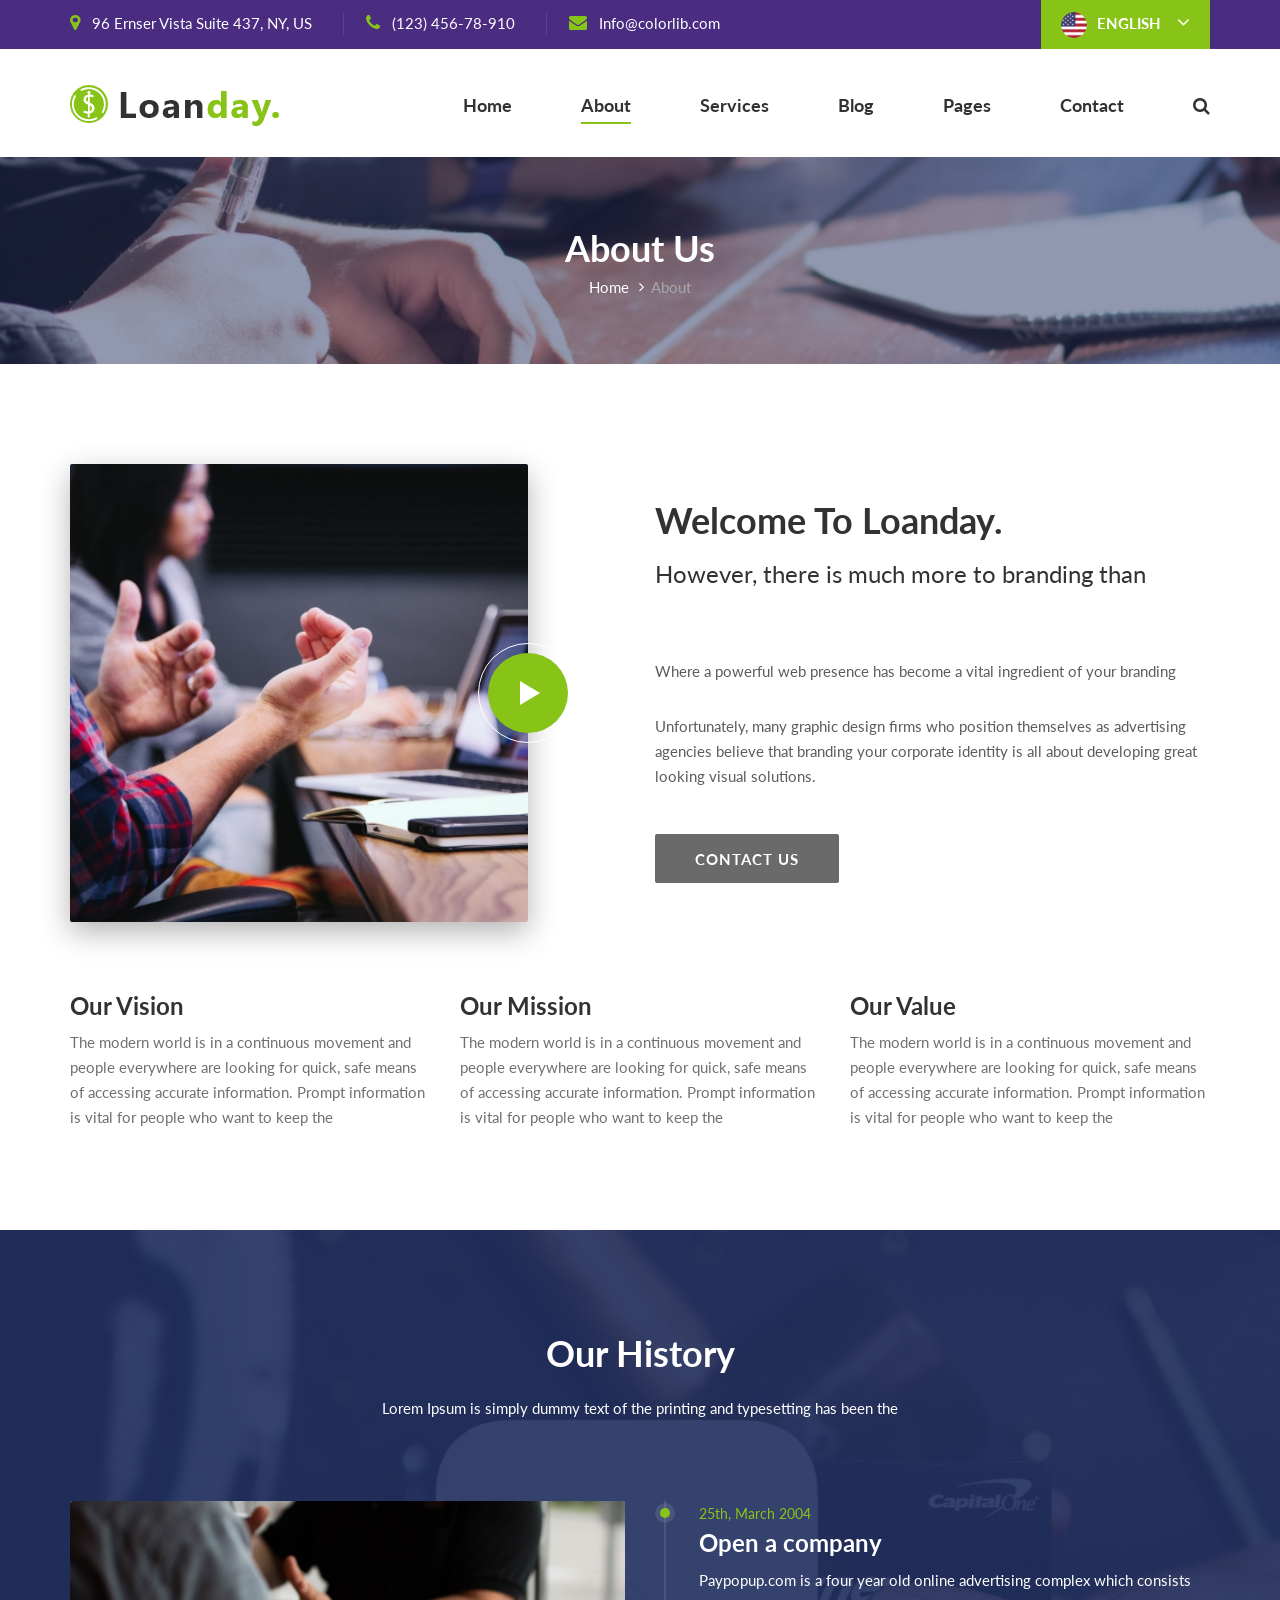
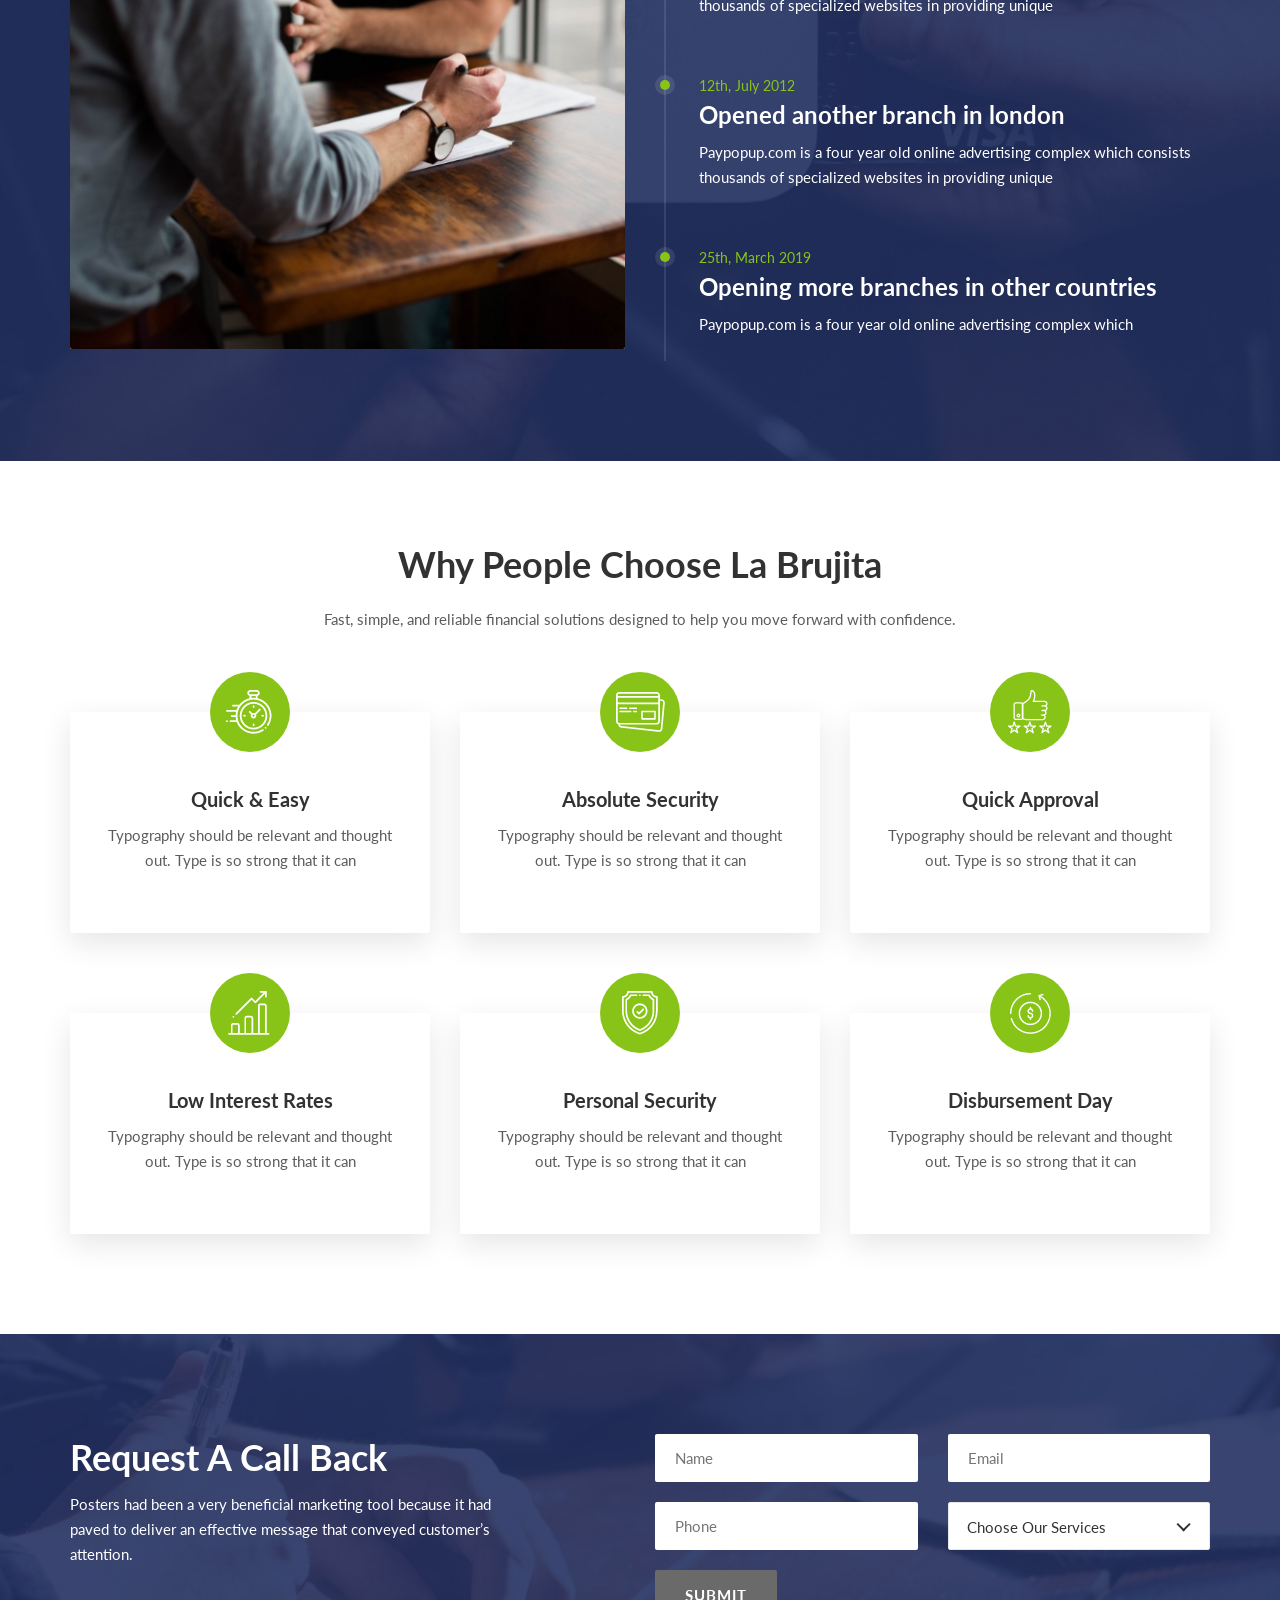
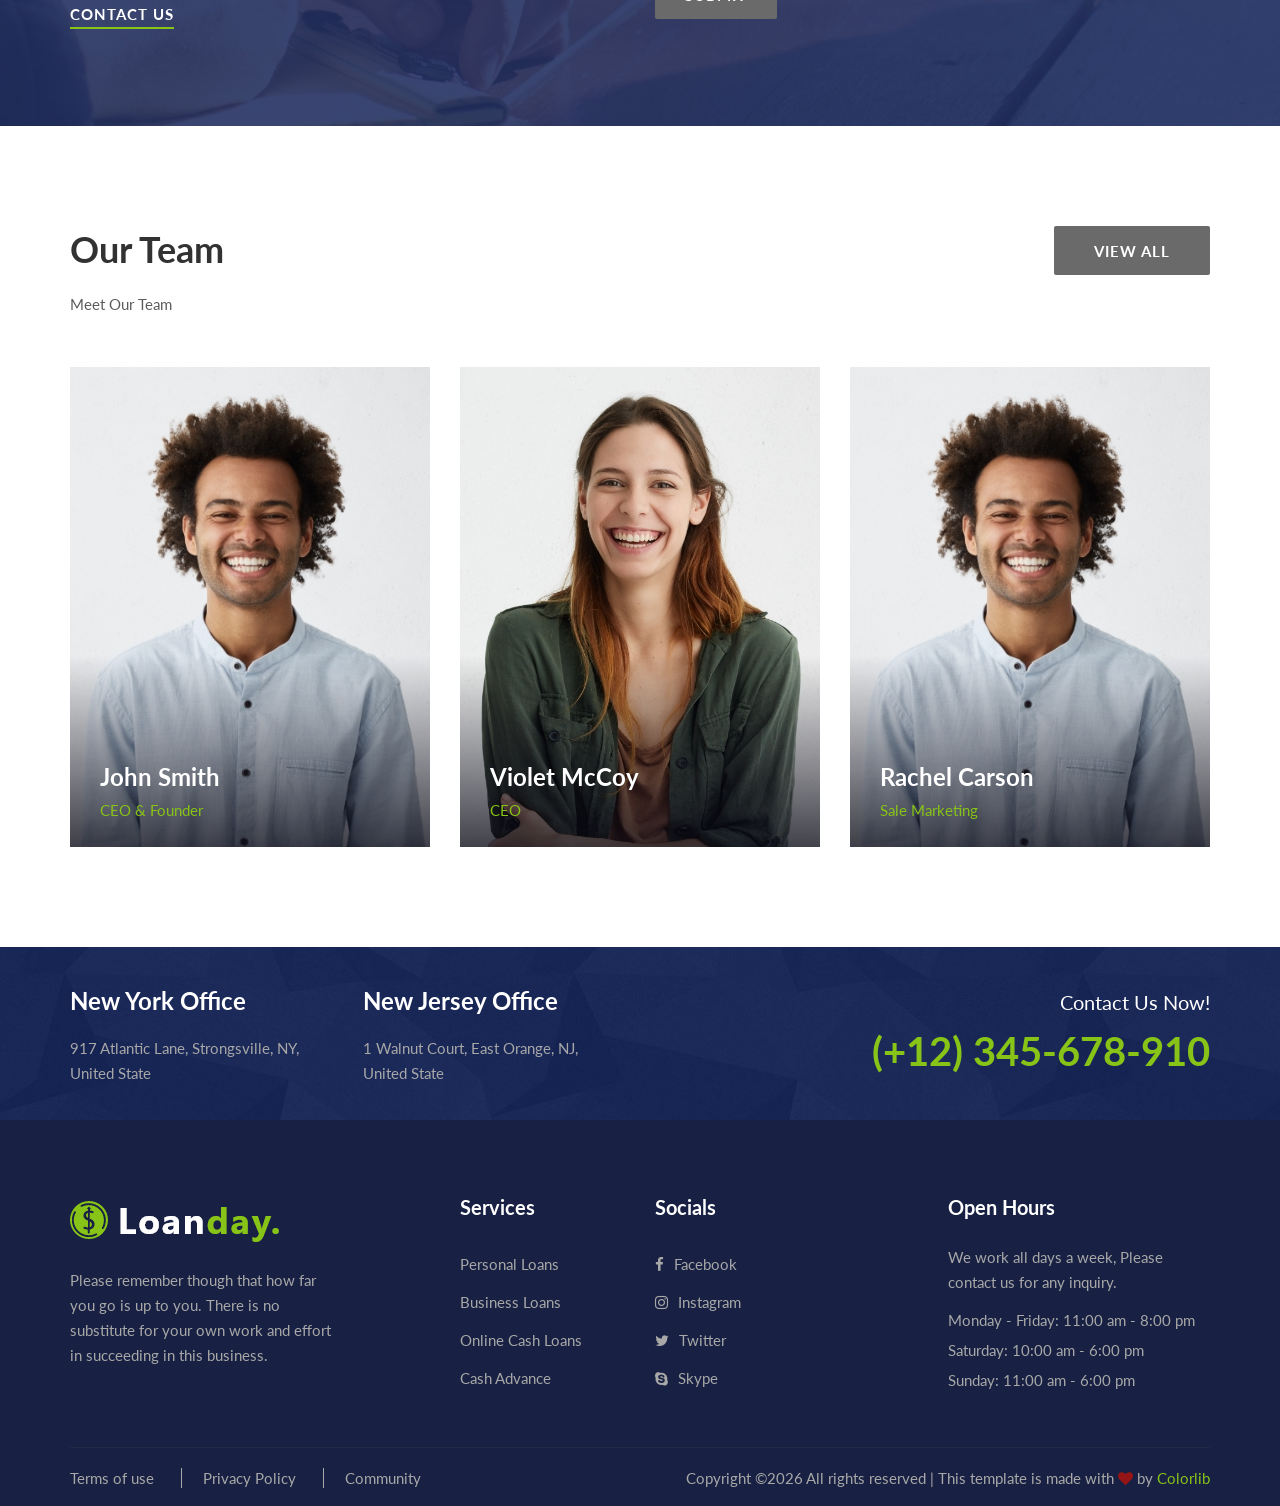
==== commit 602021fe: "update textos and images to index" ====
--- a/about.html
+++ b/about.html
@@ -263,8 +263,8 @@
             <div class="row">
                 <div class="col-lg-12">
                     <div class="section-title">
-                        <h2>Why People Choose Us</h2>
-                        <p>This question should make the viewer want to open the brochure to learn more.</p>
+                        <h2>Why People Choose La Brujita</h2>
+                        <p>Fast, simple, and reliable financial solutions designed to help you move forward with confidence.</p>
                     </div>
                 </div>
             </div>
--- a/css/style.css
+++ b/css/style.css
@@ -1,13 +1,3 @@
-
-/******************************************************************
-  Template Name: Loanday
-  Description:  Loanday loan HTML Template
-  Author: Colorlib
-  Author URI: https://colorlib.com
-  Version: 1.0
-  Created: Colorlib
-******************************************************************/
-
 /*------------------------------------------------------------------
 [Table of contents]
 
@@ -31,6 +21,16 @@
 
 /* Template default CSS
 /*----------------------------------------*/
+:root {
+  /**
+  @color declaration
+  */
+  --theme-primary: #EE3E23;
+  --heading-primary: #1C1C1C;
+  --button-primary: #6A6A6A;
+
+}
+
 
 html,
 body {
@@ -161,7 +161,7 @@
 	color: #ffffff;
 	text-transform: uppercase;
 	font-weight: 700;
-	background: #88C417;
+	background: var(--button-primary);
 	border-radius: 2px;
 	letter-spacing: 1px;
 }
@@ -173,7 +173,7 @@
 	text-transform: uppercase;
 	display: inline-block;
 	padding: 14px 30px 12px;
-	background: #88C417;
+	background: var(--button-primary);
 	border: none;
 	letter-spacing: 1px;
 	border-radius: 2px;
@@ -256,7 +256,7 @@
 	display: block;
 	height: 100%;
 	padding-top: 30px;
-	background: #323232;
+	background: #830707;
 	text-align: center;
 	cursor: pointer;
 }
@@ -268,7 +268,7 @@
 	height: 100%;
 	left: 0;
 	top: 0;
-	background: #000;
+	background: #000000;
 	z-index: 99999;
 }
 
@@ -316,7 +316,7 @@
 -----------------------*/
 
 .header__top {
-	background: #182143;
+	background: #4a2c81;
 }
 
 .header__top__widget {
@@ -1208,6 +1208,10 @@
 .footer__copyright__text p {
 	color: #a8a8a8;
 	margin-bottom: 0;
+}
+
+.footer__copyright__text p span{
+	color: var(--green);
 }
 
 .footer__copyright__text i {
